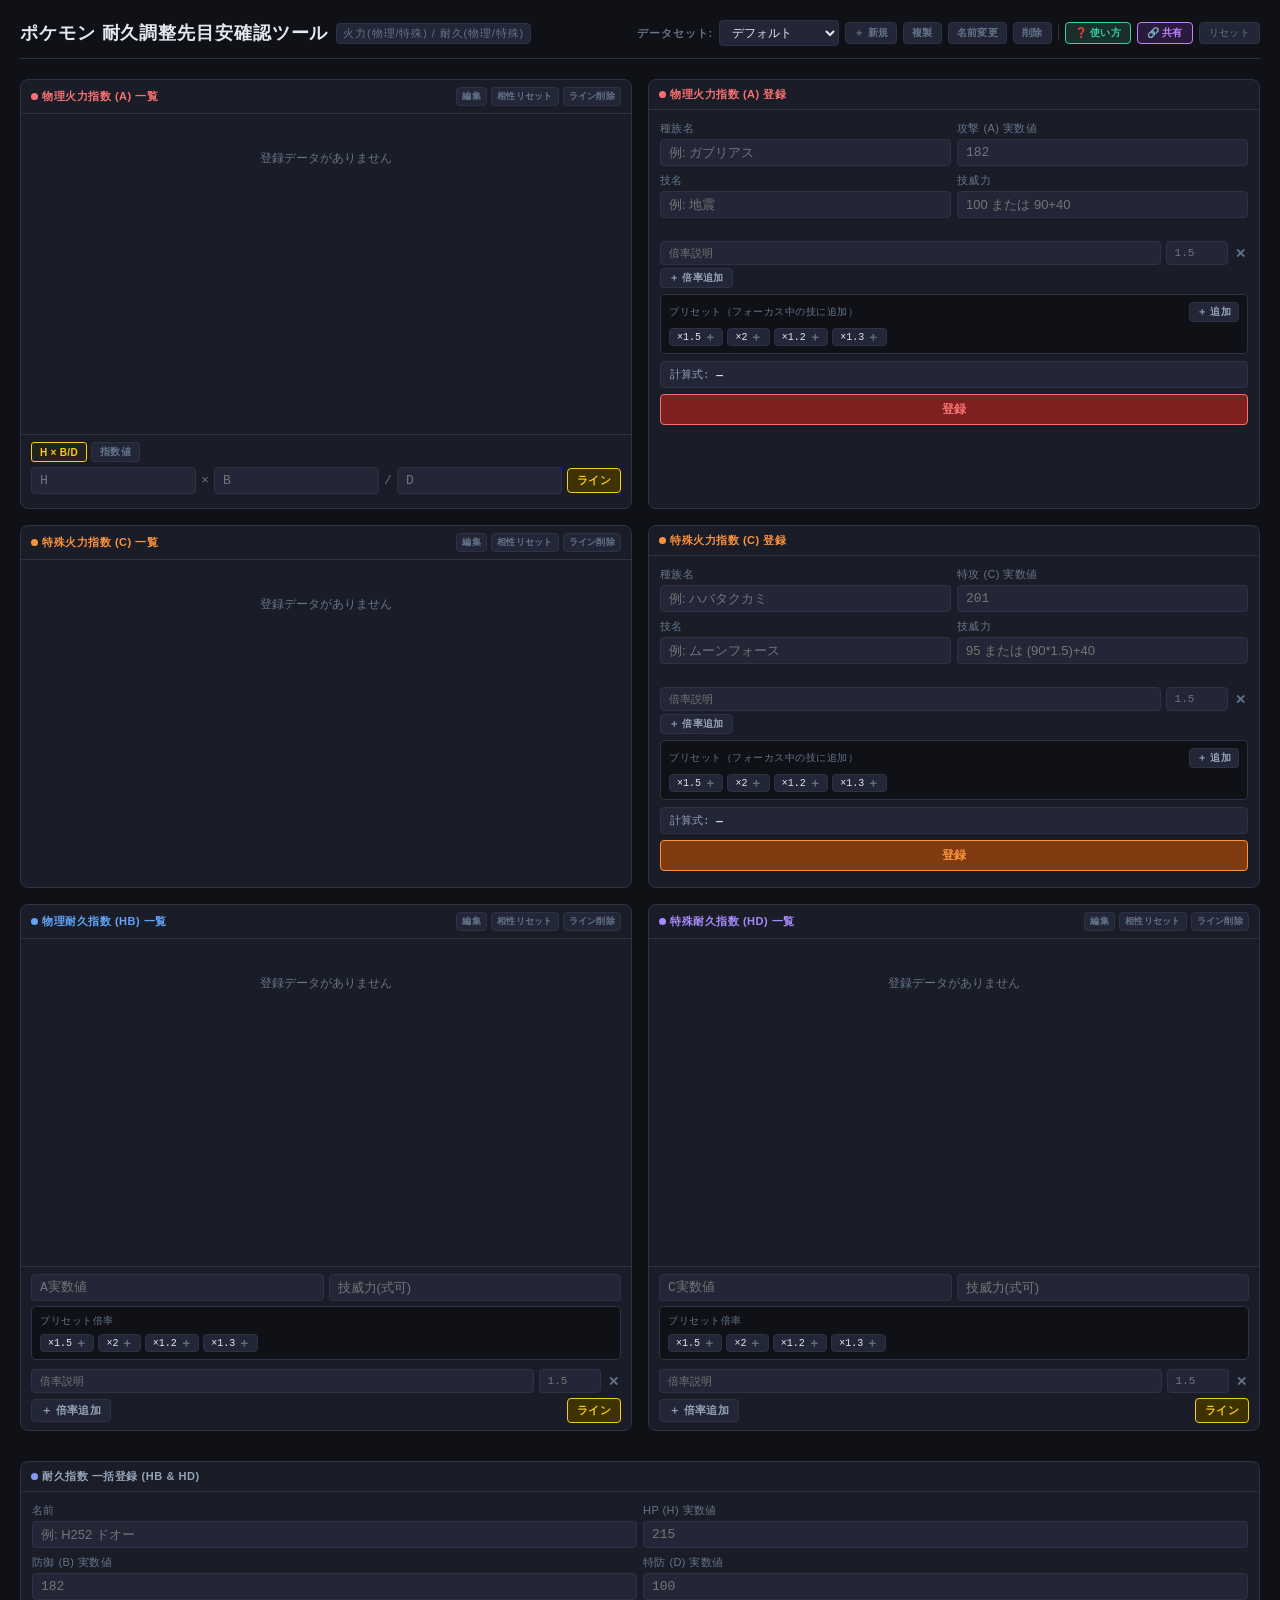
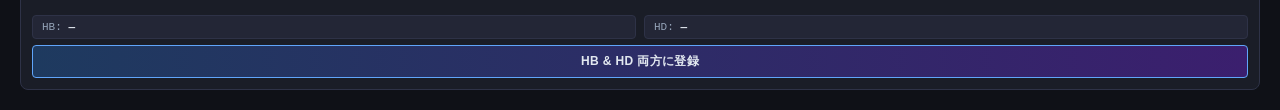
==== pokemon-index-tool.html @ c3e89c21 "pokeadj" ====
<!DOCTYPE html>
<html lang="ja">
<head>
<meta charset="UTF-8">
<meta name="viewport" content="width=device-width, initial-scale=1.0">
<title>ポケモン 耐久調整先目安確認ツール</title>
<style>
  :root {
    --bg: #0f1117;
    --surface: #1a1d27;
    --surface2: #232636;
    --border: #2e3247;
    --accent-atkA: #f87171;   /* 物理火力 */
    --accent-atkC: #fb923c;   /* 特殊火力 */
    --accent-defB: #60a5fa;   /* 物理耐久 */
    --accent-defD: #a78bfa;   /* 特殊耐久 */
    --dim-atkA: #7f2020;
    --dim-atkC: #7f3a10;
    --dim-defB: #1e3a5f;
    --dim-defD: #3b1f6e;
    --text: #e2e8f0;
    --text-muted: #64748b;
    --text-dim: #94a3b8;
    --line-color: #facc15;
    --r: 8px;
    --mono: 'Courier New', monospace;
  }
  * { box-sizing: border-box; margin: 0; padding: 0; }
  body {
    background: var(--bg); color: var(--text);
    font-family: 'Segoe UI', sans-serif; font-size: 14px;
    min-height: 100vh; padding: 20px;
  }
  h1 {
    font-size: 18px; font-weight: 700; letter-spacing: .05em;
    margin-bottom: 20px; padding-bottom: 12px;
    border-bottom: 1px solid var(--border);
    display: flex; align-items: center; gap: 8px;
  }
  h1 .tag {
    font-size: 11px; background: var(--surface2);
    border: 1px solid var(--border); border-radius: 4px;
    padding: 2px 6px; color: var(--text-muted); font-weight: 400;
  }

  /* 2×2グリッド */
  .grid {
    display: grid;
    grid-template-columns: 1fr 1fr;
    grid-template-rows: auto auto;
    gap: 16px;
    align-items: start;
  }
  /* 火力4パネルをフラットな2列グリッドで均等配置 */
  .grid-atk {
    display: grid;
    grid-template-columns: 1fr 1fr;
    grid-template-rows: auto auto;
    gap: 16px;
    /* 各行の高さを左右で揃えるためalign-items: stretchを使用 */
    align-items: stretch;
  }
  .cell { display: contents; }

  /* panel */
  .panel { background: var(--surface); border: 1px solid var(--border); border-radius: var(--r); overflow: hidden; }
  .panel-header {
    display: flex; align-items: center; gap: 4px;
    padding: 7px 10px; border-bottom: 1px solid var(--border);
    font-size: 11px; font-weight: 700; letter-spacing: .05em; text-transform: uppercase;
    flex-shrink: 0;
  }
  .panel-header-title { flex: 1; }
  .panel-header.atkA { color: var(--accent-atkA); }
  .panel-header.atkC { color: var(--accent-atkC); }
  .panel-header.defB { color: var(--accent-defB); }
  .panel-header.defD { color: var(--accent-defD); }
  .dot { width: 7px; height: 7px; border-radius: 50%; flex-shrink: 0; }
  .dot.atkA { background: var(--accent-atkA); }
  .dot.atkC { background: var(--accent-atkC); }
  .dot.defB { background: var(--accent-defB); }
  .dot.defD { background: var(--accent-defD); }


  /* 火力一覧パネル高さ統一 */
  .list-panel-atk {
    display: flex; flex-direction: column;
  }
  .list-panel-atk .list-area { flex: 0 0 320px; }
  .list-panel-atk .line-ctrl { flex-shrink: 0; }
  .list-panel-atk .ll-wrap   { flex-shrink: 0; }
  /* list area */
  .list-area { padding: 8px; height: 320px; overflow-y: auto; }
  .empty-hint { color: var(--text-muted); font-size: 12px; text-align: center; padding: 28px 0; }

  .bar-row { display: flex; align-items: center; gap: 5px; padding: 3px 0; position: relative; border-radius: 3px; }
  .bar-row:has(.affinity-btn:hover) { background: #2a2f45; outline: 1px solid #4e5a7a; }
  .bar-name {
    font-size: 11px; color: var(--text-dim);
    flex: 1; min-width: 0;
    white-space: nowrap; overflow: hidden; text-overflow: clip;
  }
  .bar-stats { display: none; }
  .bar-index {
    font-family: var(--mono); font-size: 11px; color: var(--text);
    width: 56px; flex-shrink: 0; text-align: right;
  }


  /* line */
  .line-row { position: relative; height: 18px; margin: 1px 0; display: flex; align-items: center; gap: 6px; }
  .lm-label {
    font-family: var(--mono); font-size: 10px; color: var(--line-color);
    white-space: nowrap; flex-shrink: 0;
  }
  .lm-line { flex: 1; height: 1px; background: var(--line-color); opacity: 0.6; }
  /* ラインカラーはlineColorで直接指定 */


  /* ラインCtrl タブ */
  .line-ctrl { padding: 7px 10px; border-top: 1px solid var(--border); display: flex; flex-direction: column; gap: 5px; }
  .line-tabs { display: flex; gap: 4px; }
  .line-tab {
    font-size: 10px; padding: 2px 8px; border-radius: 3px; cursor: pointer;
    background: var(--surface2); color: var(--text-muted); border: 1px solid var(--border);
    font-weight: 600; transition: color .15s, border-color .15s;
  }
  .line-tab.active { color: var(--line-color); border-color: var(--line-color); background: #3d320044; }
  .line-tab:hover { opacity: .85; transform: none; }
  .line-inputs { display: flex; gap: 5px; align-items: center; }
  .line-inputs input[type="number"] { flex: 1; }
  .line-sep { color: var(--text-muted); font-size: 13px; flex-shrink: 0; font-family: var(--mono); }
  .ll-wrap { padding: 0 10px 7px; display: flex; flex-direction: column; gap: 3px; max-height: 66px; overflow-y: auto; }
  .line-item {
    display: flex; align-items: center; gap: 6px;
    font-size: 11px; padding: 3px 6px;
    background: var(--surface2); border-radius: 3px;
  }
  .li-bar  { width: 10px; height: 2px; background: var(--line-color); flex-shrink: 0; }
  .li-name { flex: 1; color: var(--text-dim); overflow: hidden; text-overflow: ellipsis; white-space: nowrap; }
  .li-val  { font-family: var(--mono); color: var(--line-color); flex-shrink: 0; }

  /* form */
  .reg-form { padding: 11px; }
  .fl { display: block; font-size: 11px; color: var(--text-muted); margin: 8px 0 3px; letter-spacing: .04em; }
  .fl:first-child { margin-top: 0; }
  .row2 { display: grid; grid-template-columns: 1fr 1fr; gap: 6px; }
  .g { display: flex; flex-direction: column; gap: 3px; }
  .g .fl { margin: 0; }

  .stat-pair { display: flex; align-items: center; gap: 5px; }
  .stat-pair input { flex: 1; }
  .stat-pair .sep { color: var(--text-muted); font-size: 15px; flex-shrink: 0; font-family: var(--mono); }

  .preview-box {
    background: var(--surface2); border: 1px solid var(--border);
    border-radius: 4px; padding: 5px 9px;
    font-family: var(--mono); font-size: 11px; color: var(--text-dim);
    margin-top: 7px;
  }
  .preview-box .v { color: var(--text); font-weight: bold; }
  .r { font-size: 14px; font-weight: bold; }
  .r.atkA { color: var(--accent-atkA); }
  .r.atkC { color: var(--accent-atkC); }
  .r.defB { color: var(--accent-defB); }
  .r.defD { color: var(--accent-defD); }

  /* プリセット倍率エリア */
  .preset-area {
    background: var(--bg); border: 1px solid var(--border);
    border-radius: 5px; padding: 7px 8px; margin-top: 6px;
  }
  .preset-header {
    display: flex; align-items: center; justify-content: space-between;
    margin-bottom: 6px;
  }
  .preset-header-label { font-size: 10px; color: var(--text-muted); letter-spacing: .05em; }
  .preset-add-row { display: flex; gap: 5px; margin-top: 5px; }
  .preset-add-row input[type="number"] { width: 80px; font-size: 11px; padding: 3px 6px; }

  .preset-chips { display: flex; flex-wrap: wrap; gap: 4px; }
  .preset-chip {
    display: inline-flex; align-items: center; gap: 3px;
    background: var(--surface2); border: 1px solid var(--border);
    border-radius: 4px; padding: 2px 6px 2px 7px;
    font-size: 11px; cursor: default;
  }
  .preset-chip-label { color: var(--text-dim); }
  .preset-chip-val   { font-family: var(--mono); color: var(--text); font-size: 10px; }
  .preset-chip-add {
    background: none; border: none; cursor: pointer;
    font-size: 12px; color: var(--text-muted); padding: 0; line-height: 1;
    transition: color .1s;
  }
  .preset-chip-add:hover { color: var(--text); opacity: 1; transform: none; }
  .preset-chip-del {
    background: none; border: none; cursor: pointer;
    font-size: 11px; color: var(--text-muted); padding: 0 0 0 2px; line-height: 1;
    transition: color .1s;
  }
  .preset-chip-del:hover { color: #f87171; opacity: 1; transform: none; }

  /* mult rows */
  .mult-list { display: flex; flex-direction: column; gap: 3px; margin-top: 4px; }
  .mult-row  { display: flex; gap: 5px; align-items: center; }
  .mult-row input[type="text"]   { flex: 1; font-size: 11px; }
  .mult-row input[type="number"] { width: 62px; font-size: 11px; }

  /* inputs */
  input {
    background: var(--surface2); border: 1px solid var(--border);
    border-radius: 4px; color: var(--text); font-size: 13px;
    padding: 5px 8px; width: 100%; outline: none; font-family: inherit;
    transition: border-color .15s;
  }
  input:focus { border-color: #4e5a7a; }
  input[type="number"] { font-family: var(--mono); }

  /* buttons */
  button {
    border: none; border-radius: 4px; cursor: pointer;
    font-size: 12px; font-family: inherit; font-weight: 600;
    padding: 6px 12px; letter-spacing: .03em;
    transition: opacity .15s, transform .1s;
  }
  button:hover  { opacity: .85; }
  button:active { transform: scale(.97); }
  .btn-atkA  { background: var(--dim-atkA); color: var(--accent-atkA); border: 1px solid var(--accent-atkA); }
  .btn-atkC  { background: var(--dim-atkC); color: var(--accent-atkC); border: 1px solid var(--accent-atkC); }
  .btn-defB  { background: var(--dim-defB); color: var(--accent-defB); border: 1px solid var(--accent-defB); }
  .btn-defD  { background: var(--dim-defD); color: var(--accent-defD); border: 1px solid var(--accent-defD); }
  .btn-neutral { background: var(--surface2); color: var(--text-dim); border: 1px solid var(--border); }
  .btn-yellow  { background: #3d3200; color: var(--line-color); border: 1px solid var(--line-color); font-size: 11px; padding: 4px 9px; }
  .btn-sm  { font-size: 11px; padding: 3px 9px; }
  .btn-xs  { font-size: 10px; padding: 2px 7px; }
  .del-btn { background: none; border: none; color: var(--text-muted); cursor: pointer; font-size: 13px; padding: 0 2px; line-height: 1; }
  .del-btn:hover { color: #f87171; opacity: 1; transform: none; }

  /* 編集モード */
  .btn-edit-mode {
    font-size: 9px; padding: 2px 5px;
    background: var(--surface2); color: var(--text-muted);
    border: 1px solid var(--border); border-radius: 4px; cursor: pointer;
    white-space: nowrap; flex-shrink: 0;
  }
  .btn-edit-mode:hover { color: var(--text); border-color: #4e5a7a; opacity: 1; transform: none; }
  .btn-edit-mode.active { color: #f87171; border-color: #f87171; background: #7f202033; }

  .entry-del-btn {
    display: none; flex-shrink: 0;
    background: none; border: none; color: #f87171;
    cursor: pointer; font-size: 12px; padding: 0 2px; line-height: 1;
  }
  .edit-mode .entry-del-btn { display: block; }
  .entry-del-btn:hover { opacity: .7 !important; transform: none; }

  /* 名前インライン編集 */
  .bar-name-input {
    display: none; flex: 1; min-width: 0;
    font-size: 11px; padding: 1px 4px;
    background: var(--bg); border: 1px solid #4e5a7a;
    border-radius: 3px; color: var(--text); font-family: inherit;
  }
  .edit-mode .bar-name       { display: none; }
  .edit-mode .bar-name-input { display: block; }



  /* 実効値バッジ（火力指数の×0.44表示）*/
  .bar-effective {
    font-family: var(--mono); font-size: 10px;
    color: #facc15; background: #3d320055;
    border: 1px solid #facc1566;
    border-radius: 3px; padding: 0px 4px;
    width: 56px; flex-shrink: 0; text-align: right;
    white-space: nowrap;
  }
  /* 倍率ポップアップ */
  .bar-index-btn {
    font-family: var(--mono); font-size: 11px; color: var(--text);
    width: 56px; flex-shrink: 0; text-align: right;
    background: none; border: none; cursor: pointer;
    padding: 0; line-height: 1;
    position: relative;
  }
  .bar-index-btn:hover { color: var(--line-color); opacity: 1; transform: none; }
  .mult-popup {
    position: absolute; right: 0; top: calc(100% + 4px);
    background: var(--surface); border: 1px solid var(--border);
    border-radius: 6px; padding: 8px 10px; z-index: 100;
    min-width: 160px; box-shadow: 0 4px 16px #0006;
    display: flex; flex-direction: column; gap: 4px;
    white-space: nowrap;
  }
  .mult-popup-title {
    font-size: 10px; color: var(--text-muted); letter-spacing: .05em;
    border-bottom: 1px solid var(--border); padding-bottom: 4px; margin-bottom: 2px;
  }
  .mult-popup-row { display: flex; justify-content: space-between; gap: 12px; font-size: 11px; }
  .mult-popup-label { color: var(--text-dim); }
  .mult-popup-val   { font-family: var(--mono); color: var(--text); }

  /* 相性変更 */
  .affinity-btn {
    font-size: 10px; padding: 1px 6px; flex-shrink: 0;
    background: var(--surface2); color: var(--text-muted);
    border: 1px solid var(--border); border-radius: 3px; cursor: pointer;
    white-space: nowrap;
  }
  .affinity-btn:hover { color: var(--text); border-color: #4e5a7a; opacity: 1; transform: none; }
  .affinity-btn.active { color: #fb923c; border-color: #fb923c; background: #7f3a1022; }
  .affinity-panel {
    display: flex; gap: 4px; flex-wrap: wrap;
    background: var(--surface2); border: 1px solid var(--border);
    border-radius: 4px; padding: 4px 6px; margin-top: 2px;
  }
  .affinity-mult-btn {
    font-size: 11px; padding: 2px 8px;
    background: var(--bg); color: var(--text-dim);
    border: 1px solid var(--border); border-radius: 3px; cursor: pointer;
    font-family: var(--mono);
  }
  .affinity-mult-btn:hover { color: #fb923c; border-color: #fb923c; opacity: 1; transform: none; }
  .affinity-reset-btn {
    font-size: 10px; padding: 2px 8px; margin-left: auto;
    background: #3d320022; color: var(--line-color);
    border: 1px solid var(--line-color); border-radius: 3px; cursor: pointer;
  }
  .affinity-reset-btn:hover { opacity: .8; transform: none; }
  /* データセット管理 */
  .dataset-bar {
    display: flex; align-items: center; gap: 6px;
    padding: 8px 0 14px; flex-wrap: wrap;
  }
  .dataset-label { font-size: 11px; color: var(--text-muted); white-space: nowrap; }
  .dataset-select {
    background: var(--surface2); border: 1px solid var(--border);
    color: var(--text); font-size: 12px; font-family: inherit;
    padding: 4px 8px; border-radius: 4px; cursor: pointer;
    outline: none; flex: 1; min-width: 120px; max-width: 260px;
  }
  .dataset-select:focus { border-color: #4e5a7a; }
  .dataset-btn {
    font-size: 10px; padding: 3px 8px; white-space: nowrap;
    background: var(--surface2); color: var(--text-muted);
    border: 1px solid var(--border); border-radius: 4px; cursor: pointer;
  }
  .dataset-btn:hover { color: var(--text); border-color: #4e5a7a; opacity: 1; }
  .dataset-btn.danger:hover { color: #f87171; border-color: #f87171; opacity: 1; }

  /* データセット入力モーダル */
  .ds-modal-overlay {
    display: none; position: fixed; inset: 0;
    background: #000a; z-index: 2000;
    align-items: center; justify-content: center;
  }
  .ds-modal-overlay.open { display: flex; }
  .ds-modal-box {
    background: #1a1d27; border: 1px solid #2e3247;
    border-radius: 10px; padding: 20px;
    width: min(360px, 90vw); display: flex; flex-direction: column; gap: 12px;
  }
  .ds-modal-title { font-size: 14px; font-weight: 700; color: #e2e8f0; }
  .ds-modal-input {
    background: #232636; border: 1px solid #2e3247; border-radius: 4px;
    color: #e2e8f0; font-size: 13px; padding: 7px 10px; width: 100%; outline: none;
    font-family: inherit;
  }
  .ds-modal-input:focus { border-color: #4e5a7a; }
  .ds-modal-btns { display: flex; gap: 8px; justify-content: flex-end; }

  .share-modal-overlay {
    display: none;
    position: fixed; inset: 0;
    background: #000a; z-index: 1000;
    align-items: center; justify-content: center;
  }
  .share-modal-overlay.open { display: flex; }
  ::-webkit-scrollbar { width: 4px; }
  ::-webkit-scrollbar-thumb { background: var(--border); border-radius: 2px; }
</style>
</head>
<body>

<h1>ポケモン 耐久調整先目安確認ツール <span class="tag">火力(物理/特殊) / 耐久(物理/特殊)</span>
  <div style="margin-left:auto;display:flex;gap:6px;align-items:center;flex-wrap:wrap;">
    <span class="dataset-label">データセット:</span>
    <select id="dataset-select" class="dataset-select" onchange="switchDataset(this.value)"></select>
    <button class="dataset-btn" onclick="newDataset()">＋ 新規</button>
    <button class="dataset-btn" onclick="duplicateDataset()">複製</button>
    <button class="dataset-btn" onclick="renameDataset()">名前変更</button>
    <button class="dataset-btn danger" onclick="deleteDataset()">削除</button>
    <span style="width:1px;height:16px;background:var(--border);flex-shrink:0;"></span>
    <button onclick="openHelpModal()" style="font-size:10px;padding:3px 9px;background:#1a2e2e;color:#34d399;border:1px solid #34d399;border-radius:4px;cursor:pointer;font-weight:600;">❓ 使い方</button>
    <button onclick="openShareModal()" style="font-size:10px;padding:3px 9px;background:#2a1a3e;color:#c084fc;border:1px solid #c084fc;border-radius:4px;cursor:pointer;font-weight:600;">🔗 共有</button>
    <button onclick="resetAll()" style="font-size:10px;padding:3px 9px;background:var(--surface2);color:var(--text-muted);border:1px solid var(--border);border-radius:4px;cursor:pointer;font-weight:400;" onmouseover="this.style.color='#f87171';this.style.borderColor='#f87171'" onmouseout="this.style.color='var(--text-muted)';this.style.borderColor='var(--border)'">リセット</button>
  </div>
</h1>

<!-- ===== データセット入力モーダル ===== -->
<div id="ds-modal" class="ds-modal-overlay">
  <div class="ds-modal-box">
    <div class="ds-modal-title" id="ds-modal-title">データセット名</div>
    <input type="text" id="ds-modal-input" class="ds-modal-input" placeholder="例: レギュレーションG"
      onkeydown="if(event.key==='Enter'){event.preventDefault();dsModalOk();}else if(event.key==='Escape'){dsModalCancel();}">
    <div class="ds-modal-btns">
      <button onclick="dsModalCancel()" style="font-size:12px;padding:5px 14px;background:var(--surface2);color:var(--text-muted);border:1px solid var(--border);border-radius:4px;cursor:pointer;">キャンセル</button>
      <button onclick="dsModalOk()" style="font-size:12px;padding:5px 14px;background:#1a2e1a;color:#4ade80;border:1px solid #4ade80;border-radius:4px;cursor:pointer;font-weight:600;">OK</button>
    </div>
  </div>
</div>

<!-- ===== 使い方モーダル ===== -->
<div id="help-modal" class="share-modal-overlay">
  <div style="background:#1a1d27;border:1px solid #2e3247;border-radius:10px;padding:20px;width:min(660px,94vw);max-height:90vh;display:flex;flex-direction:column;gap:12px;overflow-y:auto;">
    <div style="display:flex;align-items:center;justify-content:space-between;flex-shrink:0;">
      <span style="font-weight:700;font-size:15px;color:#e2e8f0;">❓ ツールの使い方</span>
      <button onclick="closeHelpModal()" style="background:none;border:none;color:#64748b;font-size:18px;cursor:pointer;line-height:1;">✕</button>
    </div>
    <div style="font-size:12px;color:#94a3b8;line-height:1.8;display:flex;flex-direction:column;gap:10px;">

      <p style="color:#e2e8f0;">このツールは、ポケモンの耐久調整先目安確認のためのデータ管理ツールです。</p>

      <div style="background:#0f1117;border:1px solid #2e3247;border-radius:6px;padding:12px;display:flex;flex-direction:column;gap:6px;">
        <span style="color:#facc15;font-weight:700;font-size:13px;">指数の定義</span>
        <div>
          <span style="color:#f87171;font-weight:600;">火力指数</span><br>
          技威力 × 攻撃(特攻)実数値 × 各種倍率の積<br>
          さらに、ダメージ計算式に基づく補正係数 <span style="color:#facc15;">×0.44</span> を乗じた値（実効値）も併記されます。<br>
          この「<span style="color:#facc15;">実効値（ツール上では黄色い表示）</span>」を「耐久指数」と直接比較することで、「耐えられるかどうか」の目安になります。
        </div>
        <div style="margin-top:4px;">
          <span style="color:#60a5fa;font-weight:600;">耐久指数</span><br>
          HP実数値 × 防御(特防)実数値
        </div>
      </div>

      <div style="background:#0f1117;border:1px solid #2e3247;border-radius:6px;padding:12px;">
        <p>例えば「メガスターミー」の調整先を考えたい場合、ライン欄にH/B/Dの数値を入力して「ライン」ボタンを押すことで、どの技までであれば耐えられそうか目安がわかります。</p>
        <p style="margin-top:6px;">画像の場合、無振りの耐久指数とHぶっぱの値を「ライン」機能で登録しました。無振りでも意地スカーフガブの逆鱗で倒されることはないが、メガマンダの捨て身を耐えたければ調整できそうということがわかります。</p>
        <img src="[data-uri]" style="width:100%;border-radius:6px;margin-top:8px;border:1px solid #2e3247;">
        <p style="margin-top:8px;color:#64748b;font-size:11px;">※ 実際の詳細な調整までは対応していないので通常のダメージ計算と併用してください。</p>
      </div>

      <div style="background:#0f1117;border:1px solid #2e3247;border-radius:6px;padding:12px;">
        <p>ミミッキュのじゃれ影耐え等、複数技には対応していませんが、画像のように技威力欄を式で入力すると解まで表示してくれるので、工夫すれば実質似たようなことができます。（画像はスターミー想定です。）</p>
        <img src="[data-uri]" style="width:100%;border-radius:6px;margin-top:8px;border:1px solid #2e3247;">
      </div>

      <div style="background:#0f1117;border:1px solid #2e3247;border-radius:6px;padding:12px;display:flex;flex-direction:column;gap:6px;">
        <p>調整先の指数は自由に新しく登録できます。環境によってどの程度保持されるのかの仕様が作成者もわかりません。</p>
        <p>登録したあとは、右上の「<span style="color:#c084fc;">🔗 共有</span>」機能でデータの出力・入力が可能です。</p>
        <p>ポケモンや技のタイプと威力等のデータベースは実装できていません。「種族名」「技名」欄はあくまでデータの名前に使用されるだけです。タイプ相性や威力の入力は利用者側での設定が必要です。</p>
      </div>

    </div>
  </div>
</div>

<!-- ===== 共有モーダル ===== -->
<div id="share-modal" class="share-modal-overlay">
  <div style="background:#1a1d27;border:1px solid #2e3247;border-radius:10px;padding:20px;width:min(520px,92vw);display:flex;flex-direction:column;gap:12px;">
    <div style="display:flex;align-items:center;justify-content:space-between;">
      <span style="font-weight:700;font-size:14px;color:#e2e8f0;">🔗 データ共有</span>
      <button onclick="closeShareModal()" style="background:none;border:none;color:#64748b;font-size:18px;cursor:pointer;line-height:1;">✕</button>
    </div>

    <!-- エクスポート側 -->
    <div style="background:#0f1117;border:1px solid #2e3247;border-radius:6px;padding:12px;display:flex;flex-direction:column;gap:8px;">
      <span style="font-size:11px;color:#94a3b8;letter-spacing:.05em;">📤 このデバイスのデータをコピー</span>
      <textarea id="share-export-text" readonly rows="4"
        style="background:#232636;border:1px solid #2e3247;border-radius:4px;color:#e2e8f0;font-size:10px;padding:6px;resize:none;font-family:monospace;width:100%;outline:none;"></textarea>
      <button onclick="copyShareText()" id="copy-btn"
        style="font-size:11px;padding:5px 12px;background:#2a1a3e;color:#c084fc;border:1px solid #c084fc;border-radius:4px;cursor:pointer;font-weight:600;align-self:flex-start;">
        クリップボードにコピー
      </button>
    </div>

    <!-- インポート側 -->
    <div style="background:#0f1117;border:1px solid #2e3247;border-radius:6px;padding:12px;display:flex;flex-direction:column;gap:8px;">
      <span style="font-size:11px;color:#94a3b8;letter-spacing:.05em;">📥 他のデバイスのデータを貼り付けて読込</span>
      <textarea id="share-import-text" rows="4" placeholder="ここに貼り付け..."
        style="background:#232636;border:1px solid #2e3247;border-radius:4px;color:#e2e8f0;font-size:10px;padding:6px;resize:none;font-family:monospace;width:100%;outline:none;"></textarea>
      <button onclick="pasteImport()"
        style="font-size:11px;padding:5px 12px;background:#1a2e1a;color:#4ade80;border:1px solid #4ade80;border-radius:4px;cursor:pointer;font-weight:600;align-self:flex-start;">
        このデータを読み込む
      </button>
    </div>
  </div>
</div>

<div class="grid-atk">

  <!-- ===== 物理火力 ===== -->
  <div class="cell">
    <div class="panel list-panel-atk">
      <div class="panel-header atkA">
        <span class="dot atkA"></span><span class="panel-header-title">物理火力指数 (A) 一覧</span>
        <button class="btn-edit-mode" id="atkA-edit-btn" onclick="toggleEdit('atkA')">編集</button>
        <button class="btn-edit-mode" onclick="resetAllAffinity('atkA')" style="margin-left:0;" title="全相性をリセット">相性リセット</button>
        <button class="btn-edit-mode" onclick="clearAllLines('atkA')" style="margin-left:0;" title="ライン全削除">ライン削除</button>
      </div>
      <div class="list-area" id="atkA-list"><div class="empty-hint">登録データがありません</div></div>
      <div class="line-ctrl">
        <div class="line-tabs">
          <button class="line-tab active" id="atk-tab-hb"  onclick="switchAtkLineTab('hb')">H × B/D</button>
          <button class="line-tab"        id="atk-tab-idx" onclick="switchAtkLineTab('idx')">指数値</button>
        </div>
        <div class="line-inputs" id="atk-inputs-hb">
          <input type="number" id="atk-line-H" placeholder="H" min="1" style="flex:1"
            onkeydown="if(event.key==='Enter'){event.preventDefault();document.getElementById('atk-line-B').focus();}">
          <span class="line-sep">×</span>
          <input type="number" id="atk-line-B" placeholder="B" min="1" style="flex:1"
            onkeydown="if(event.key==='Enter'){event.preventDefault();document.getElementById('atk-line-D').focus();}">
          <span class="line-sep">/</span>
          <input type="number" id="atk-line-D" placeholder="D" min="1" style="flex:1"
            onkeydown="if(event.key==='Enter'){event.preventDefault();addLineAtkUnified();}">
          <button class="btn-yellow" onclick="addLineAtkUnified()">ライン</button>
        </div>
        <div class="line-inputs" id="atk-inputs-idx" style="display:none">
          <input type="number" id="atkA-lv" placeholder="物理指数値" min="0" style="flex:1">
          <input type="number" id="atkC-lv" placeholder="特殊指数値" min="0" style="flex:1">
          <button class="btn-yellow" onclick="addLineAtkIdx()">ライン</button>
        </div>
      </div>
      <div class="ll-wrap" id="atkA-ll"></div>
    </div>
    <div class="panel">
      <div class="panel-header atkA"><span class="dot atkA"></span>物理火力指数 (A) 登録</div>
      <div class="reg-form">
        <div class="row2">
          <div class="g">
            <span class="fl">種族名</span>
            <input type="text" id="atkA-species" placeholder="例: ガブリアス"
              onkeydown="if(event.key==='Enter'){event.preventDefault();document.getElementById('atkA-stat').focus();}">
          </div>
          <div class="g">
            <span class="fl">攻撃 (A) 実数値</span>
            <input type="number" id="atkA-stat" placeholder="182" min="1" oninput="prvAtk('A')"
              onkeydown="if(event.key==='Enter'){event.preventDefault();document.getElementById('atkA-move1').focus();}">
          </div>
        </div>
        <!-- 技1（常時表示）-->
        <div class="row2" style="margin-top:7px">
          <div class="g">
            <span class="fl">技名</span>
            <input type="text" id="atkA-move1" placeholder="例: 地震"
              onkeydown="if(event.key==='Enter'){event.preventDefault();document.getElementById('atkA-pow1').focus();}">
          </div>
          <div class="g">
            <span class="fl">技威力</span>
            <input type="text" id="atkA-pow1" placeholder="100 または 90+40" oninput="prvPow('A');prvAtk('A')"
              onkeydown="if(event.key==='Enter'){event.preventDefault();focusFirstMultA(0,'A');}">
            <div id="atkA-pow1-prv" style="font-size:10px;color:var(--text-muted);font-family:var(--mono);min-height:14px;margin-top:2px;"></div>
          </div>
        </div>
        <div class="mult-list" id="atkA-mults1" style="margin-top:4px;">
          <div class="mult-row">
            <input type="text" placeholder="倍率説明" style="font-size:11px;">
            <input type="number" placeholder="1.5" step="0.01" min="0.01" style="font-size:11px;" oninput="prvAtk('A')"
              onkeydown="if(event.key==='Enter'){event.preventDefault();regAtk('A');}">
            <button class="del-btn" onclick="this.parentElement.remove();prvAtk('A')">✕</button>
          </div>
        </div>
        <button class="btn-neutral" style="font-size:10px;padding:2px 8px;margin-top:3px;" onclick="addMultToFixed('A',1)">＋ 倍率追加</button>
        <div style="margin-top:6px">
          <div class="preset-area">
            <div class="preset-header">
              <span class="preset-header-label">プリセット（フォーカス中の技に追加）</span>
              <button class="btn-neutral btn-xs" onclick="togglePresetAdd('A')">＋ 追加</button>
            </div>
            <div class="preset-chips" id="preset-chips-A"></div>
            <div class="preset-add-row" id="preset-add-row-A" style="display:none">
              <input type="number" id="preset-add-val-A" placeholder="例: 1.5" step="0.01" min="0.01"
                onkeydown="if(event.key==='Enter'){event.preventDefault();addPreset('A');}">
              <button class="btn-neutral btn-xs" onclick="addPreset('A')">追加</button>
            </div>
          </div>
        </div>
        <div class="preview-box" id="atkA-prv">計算式: <span class="v">—</span></div>
        <button class="btn-atkA" style="width:100%;margin-top:6px" onclick="regAtk('A')">登録</button>
      </div>
    </div>
  </div>

  <!-- ===== 特殊火力 ===== -->
  <div class="cell">
    <div class="panel list-panel-atk">
      <div class="panel-header atkC">
        <span class="dot atkC"></span><span class="panel-header-title">特殊火力指数 (C) 一覧</span>
        <button class="btn-edit-mode" id="atkC-edit-btn" onclick="toggleEdit('atkC')">編集</button>
        <button class="btn-edit-mode" onclick="resetAllAffinity('atkC')" style="margin-left:0;" title="全相性をリセット">相性リセット</button>
        <button class="btn-edit-mode" onclick="clearAllLines('atkC')" style="margin-left:0;" title="ライン全削除">ライン削除</button>
      </div>
      <div class="list-area" id="atkC-list"><div class="empty-hint">登録データがありません</div></div>
      <div class="ll-wrap" id="atkC-ll"></div>
    </div>
    <div class="panel">
      <div class="panel-header atkC"><span class="dot atkC"></span>特殊火力指数 (C) 登録</div>
      <div class="reg-form">
        <div class="row2">
          <div class="g">
            <span class="fl">種族名</span>
            <input type="text" id="atkC-species" placeholder="例: ハバタクカミ"
              onkeydown="if(event.key==='Enter'){event.preventDefault();document.getElementById('atkC-stat').focus();}">
          </div>
          <div class="g">
            <span class="fl">特攻 (C) 実数値</span>
            <input type="number" id="atkC-stat" placeholder="201" min="1" oninput="prvAtk('C')"
              onkeydown="if(event.key==='Enter'){event.preventDefault();document.getElementById('atkC-move1').focus();}">
          </div>
        </div>
        <!-- 技1（常時表示）-->
        <div class="row2" style="margin-top:7px">
          <div class="g">
            <span class="fl">技名</span>
            <input type="text" id="atkC-move1" placeholder="例: ムーンフォース"
              onkeydown="if(event.key==='Enter'){event.preventDefault();document.getElementById('atkC-pow1').focus();}">
          </div>
          <div class="g">
            <span class="fl">技威力</span>
            <input type="text" id="atkC-pow1" placeholder="95 または (90*1.5)+40" oninput="prvPow('C');prvAtk('C')"
              onkeydown="if(event.key==='Enter'){event.preventDefault();focusFirstMultA(0,'C');}">
            <div id="atkC-pow1-prv" style="font-size:10px;color:var(--text-muted);font-family:var(--mono);min-height:14px;margin-top:2px;"></div>
          </div>
        </div>
        <div class="mult-list" id="atkC-mults1" style="margin-top:4px;">
          <div class="mult-row">
            <input type="text" placeholder="倍率説明" style="font-size:11px;">
            <input type="number" placeholder="1.5" step="0.01" min="0.01" style="font-size:11px;" oninput="prvAtk('C')"
              onkeydown="if(event.key==='Enter'){event.preventDefault();regAtk('C');}">
            <button class="del-btn" onclick="this.parentElement.remove();prvAtk('C')">✕</button>
          </div>
        </div>
        <button class="btn-neutral" style="font-size:10px;padding:2px 8px;margin-top:3px;" onclick="addMultToFixed('C',1)">＋ 倍率追加</button>
        <div style="margin-top:6px">
          <div class="preset-area">
            <div class="preset-header">
              <span class="preset-header-label">プリセット（フォーカス中の技に追加）</span>
              <button class="btn-neutral btn-xs" onclick="togglePresetAdd('C')">＋ 追加</button>
            </div>
            <div class="preset-chips" id="preset-chips-C"></div>
            <div class="preset-add-row" id="preset-add-row-C" style="display:none">
              <input type="number" id="preset-add-val-C" placeholder="例: 1.5" step="0.01" min="0.01"
                onkeydown="if(event.key==='Enter'){event.preventDefault();addPreset('C');}">
              <button class="btn-neutral btn-xs" onclick="addPreset('C')">追加</button>
            </div>
          </div>
        </div>
        <div class="preview-box" id="atkC-prv">計算式: <span class="v">—</span></div>
        <button class="btn-atkC" style="width:100%;margin-top:6px" onclick="regAtk('C')">登録</button>
      </div>
    </div>
  </div>

</div><!-- /grid-atk -->

<div class="grid" style="margin-top:16px;">
  <!-- ===== 物理耐久 ===== -->
  <div class="panel">
    <div class="panel-header defB">
      <span class="dot defB"></span><span class="panel-header-title">物理耐久指数 (HB) 一覧</span>
      <button class="btn-edit-mode" id="defB-edit-btn" onclick="toggleEdit('defB')">編集</button>
      <button class="btn-edit-mode" onclick="resetAllAffinity('defB')" style="margin-left:0;" title="全相性をリセット">相性リセット</button>
      <button class="btn-edit-mode" onclick="clearAllLines('defB')" style="margin-left:0;" title="ライン全削除">ライン削除</button>
    </div>
    <div class="list-area" id="defB-list"><div class="empty-hint">登録データがありません</div></div>
    <div class="ll-wrap" id="defB-ll"></div>
    <!-- ライン入力（火力ライン計算） -->
    <div class="line-ctrl" style="border-top:1px solid var(--border);flex-direction:column;gap:5px;">
      <div class="line-inputs" style="gap:5px;">
        <input type="number" id="defB-line-stat" placeholder="A実数値" min="1" style="flex:1;"
          onkeydown="if(event.key==='Enter'){event.preventDefault();document.getElementById('defB-line-pow').focus();}">
        <input type="text"   id="defB-line-pow"  placeholder="技威力(式可)" style="flex:1;" oninput="prvDefLine('B')"
          onkeydown="if(event.key==='Enter'){event.preventDefault();focusFirstDefLineMult('B');}" >
      </div>
      <!-- プリセット -->
      <div class="preset-area" style="margin:0;">
        <div class="preset-header">
          <span class="preset-header-label">プリセット倍率</span>
        </div>
        <div class="preset-chips" id="defB-preset-chips"></div>
      </div>
      <!-- 倍率リスト -->
      <div class="mult-list" id="defB-line-mults">
        <div class="mult-row">
          <input type="text" placeholder="倍率説明" style="font-size:11px;">
          <input type="number" placeholder="1.5" step="0.01" min="0.01" style="font-size:11px;" oninput="prvDefLine('B')"
            onkeydown="if(event.key==='Enter'){event.preventDefault();addLineFromAtk('B');}" >
          <button class="del-btn" onclick="this.parentElement.remove();prvDefLine('B')">✕</button>
        </div>
      </div>
      <div style="display:flex;gap:5px;align-items:center;">
        <button class="btn-neutral btn-sm" onclick="addDefLineMult('B')">＋ 倍率追加</button>
        <div id="defB-line-prv" style="font-size:10px;color:var(--text-muted);font-family:var(--mono);flex:1;"></div>
        <button class="btn-yellow" onclick="addLineFromAtk('B')">ライン</button>
      </div>
    </div>
  </div>

  <!-- ===== 特殊耐久 ===== -->
  <div class="panel">
    <div class="panel-header defD">
      <span class="dot defD"></span><span class="panel-header-title">特殊耐久指数 (HD) 一覧</span>
      <button class="btn-edit-mode" id="defD-edit-btn" onclick="toggleEdit('defD')">編集</button>
      <button class="btn-edit-mode" onclick="resetAllAffinity('defD')" style="margin-left:0;" title="全相性をリセット">相性リセット</button>
      <button class="btn-edit-mode" onclick="clearAllLines('defD')" style="margin-left:0;" title="ライン全削除">ライン削除</button>
    </div>
    <div class="list-area" id="defD-list"><div class="empty-hint">登録データがありません</div></div>
    <div class="ll-wrap" id="defD-ll"></div>
    <!-- ライン入力（火力ライン計算） -->
    <div class="line-ctrl" style="border-top:1px solid var(--border);flex-direction:column;gap:5px;">
      <div class="line-inputs" style="gap:5px;">
        <input type="number" id="defD-line-stat" placeholder="C実数値" min="1" style="flex:1;"
          onkeydown="if(event.key==='Enter'){event.preventDefault();document.getElementById('defD-line-pow').focus();}">
        <input type="text"   id="defD-line-pow"  placeholder="技威力(式可)" style="flex:1;" oninput="prvDefLine('D')"
          onkeydown="if(event.key==='Enter'){event.preventDefault();focusFirstDefLineMult('D');}" >
      </div>
      <!-- プリセット -->
      <div class="preset-area" style="margin:0;">
        <div class="preset-header">
          <span class="preset-header-label">プリセット倍率</span>
        </div>
        <div class="preset-chips" id="defD-preset-chips"></div>
      </div>
      <!-- 倍率リスト -->
      <div class="mult-list" id="defD-line-mults">
        <div class="mult-row">
          <input type="text" placeholder="倍率説明" style="font-size:11px;">
          <input type="number" placeholder="1.5" step="0.01" min="0.01" style="font-size:11px;" oninput="prvDefLine('D')"
            onkeydown="if(event.key==='Enter'){event.preventDefault();addLineFromAtk('D');}" >
          <button class="del-btn" onclick="this.parentElement.remove();prvDefLine('D')">✕</button>
        </div>
      </div>
      <div style="display:flex;gap:5px;align-items:center;">
        <button class="btn-neutral btn-sm" onclick="addDefLineMult('D')">＋ 倍率追加</button>
        <div id="defD-line-prv" style="font-size:10px;color:var(--text-muted);font-family:var(--mono);flex:1;"></div>
        <button class="btn-yellow" onclick="addLineFromAtk('D')">ライン</button>
      </div>
    </div>
  </div>
</div>

<!-- ===== 耐久 統合登録フォーム ===== -->
<div style="margin-top:14px">
  <div class="panel">
    <div class="panel-header" style="color:var(--text-dim);">
      <span style="width:7px;height:7px;border-radius:50%;background:linear-gradient(135deg,var(--accent-defB),var(--accent-defD));flex-shrink:0;display:inline-block;"></span>
      耐久指数 一括登録 (HB &amp; HD)
    </div>
    <div class="reg-form">
      <div class="row2">
        <div class="g">
          <span class="fl">名前</span>
          <input type="text" id="def-name" placeholder="例: H252 ドオー"
            onkeydown="if(event.key==='Enter'){event.preventDefault();document.getElementById('def-H').focus();}">
        </div>
        <div class="g">
          <span class="fl">HP (H) 実数値</span>
          <input type="number" id="def-H" placeholder="215" min="1" oninput="prvDefUnified()"
            onkeydown="if(event.key==='Enter'){event.preventDefault();document.getElementById('def-B').focus();}">
        </div>
      </div>
      <div class="row2" style="margin-top:7px">
        <div class="g">
          <span class="fl">防御 (B) 実数値</span>
          <input type="number" id="def-B" placeholder="182" min="1" oninput="prvDefUnified()"
            onkeydown="if(event.key==='Enter'){event.preventDefault();document.getElementById('def-D').focus();}">
        </div>
        <div class="g">
          <span class="fl">特防 (D) 実数値</span>
          <input type="number" id="def-D" placeholder="100" min="1" oninput="prvDefUnified()"
            onkeydown="if(event.key==='Enter'){event.preventDefault();regDefUnified();}">
        </div>
      </div>
      <div style="display:grid;grid-template-columns:1fr 1fr;gap:8px;margin-top:8px">
        <div class="preview-box" id="def-prv-B">HB: <span class="v">—</span></div>
        <div class="preview-box" id="def-prv-D">HD: <span class="v">—</span></div>
      </div>
      <button style="width:100%;margin-top:6px;background:linear-gradient(90deg,var(--dim-defB),var(--dim-defD));color:var(--text);border:1px solid var(--accent-defB);border-radius:4px;padding:7px;font-size:12px;font-weight:700;cursor:pointer;font-family:inherit;" onclick="regDefUnified()">HB &amp; HD 両方に登録</button>
    </div>
  </div>
</div>

<script>
// ===== 数式評価 =====
function safeEval(expr) {
  if (!expr || expr.trim() === '') return 0;
  // 数字・演算子・括弧・小数点のみ許可
  const sanitized = expr.replace(/[^0-9+\-*/(). ]/g, '');
  try {
    const result = Function('"use strict"; return (' + sanitized + ')')();
    return isFinite(result) ? Math.round(result * 1000) / 1000 : 0;
  } catch(e) { return 0; }
}

function prvPow(t) {
  const raw = document.getElementById(`atk${t}-pow1`)?.value.trim() || '';
  const prv = document.getElementById(`atk${t}-pow1-prv`);
  if (!prv) return;
  // 純粋な数値のみなら非表示
  if (!raw || /^[0-9.]+$/.test(raw)) { prv.innerHTML = ''; return; }

  const result = safeEval(raw);
  if (!result) { prv.innerHTML = '<span style="color:#f87171">構文エラー</span>'; return; }

  // 途中式: カッコ内の各グループを個別に評価して "A+B+..." の形に展開
  // 表示用に * → × 変換
  const display = raw.replace(/\*/g, '×');

  // トップレベルの加算・減算で分割してそれぞれ評価
  // 例: (90*1.5)+(40*1.5*2) → ["(90*1.5)", "(40*1.5*2)"]
  const terms = splitTopLevel(raw);
  let midStr = '';
  if (terms.length > 1) {
    const termVals = terms.map(t => {
      const v = safeEval(t);
      return v % 1 === 0 ? v : Math.round(v * 100) / 100;
    });
    midStr = termVals.join('+') + ' = ';
  }

  const finalVal = result % 1 === 0 ? result : Math.round(result * 100) / 100;
  prv.innerHTML = `<span style="color:var(--text-muted)">${display}</span> = ${midStr}<span style="color:var(--text);font-weight:bold">${finalVal}</span>`;
}

// トップレベル（括弧の外）の + - で分割
function splitTopLevel(expr) {
  const terms = [];
  let depth = 0, cur = '', i = 0;
  while (i < expr.length) {
    const ch = expr[i];
    if (ch === '(') { depth++; cur += ch; }
    else if (ch === ')') { depth--; cur += ch; }
    else if ((ch === '+' || ch === '-') && depth === 0 && cur.trim()) {
      terms.push(cur.trim());
      cur = ch === '-' ? '-' : '';
    } else { cur += ch; }
    i++;
  }
  if (cur.trim()) terms.push(cur.trim());
  return terms.filter(Boolean);
}

// ===== ラインカラーパレット =====
const LINE_COLORS = [
  '#f87171', // 赤
  '#60a5fa', // 青
  '#fb923c', // オレンジ
  '#a78bfa', // 紫
  '#34d399', // 緑
  '#f472b6', // ピンク
  '#facc15', // 黄
  '#22d3ee', // シアン
];
function getLineColor(type, pairIdx) {
  // defBとdefDで同じpairIdxなら同じ色
  return LINE_COLORS[pairIdx % LINE_COLORS.length];
}

// ===== 状態 =====
const S = {
  atkA: { entries: [], lines: [], editMode: false },
  atkC: { entries: [], lines: [], editMode: false },
  defB: { entries: [], lines: [], editMode: false },
  defD: { entries: [], lines: [], editMode: false },
};

// 共有プリセット（物理・特殊で同じリストを使う）
let presets = [
  { label: '1.5', val: 1.5 },
  { label: '2',   val: 2.0 },
  { label: '1.2', val: 1.2 },
  { label: '1.3', val: 1.3 },
];

// ===== プリセット描画 =====
function renderPresets() {
  // 耐久ラインのプリセットチップ
  ['B','D'].forEach(t => {
    const el = document.getElementById(`def${t}-preset-chips`);
    if (!el) return;
    el.innerHTML = '';
    presets.forEach((p, i) => {
      const chip = document.createElement('div');
      chip.className = 'preset-chip';
      const valSpan = document.createElement('span');
      valSpan.className = 'preset-chip-val';
      valSpan.textContent = `×${p.label}`;
      chip.appendChild(valSpan);
      const addBtn = document.createElement('button');
      addBtn.className = 'preset-chip-add';
      addBtn.title = '倍率に追加';
      addBtn.textContent = '＋';
      addBtn.addEventListener('click', () => applyDefLinePreset(t, i));
      chip.appendChild(addBtn);
      el.appendChild(chip);
    });
  });
  ['A','C'].forEach(t => {
    const el = document.getElementById(`preset-chips-${t}`);
    el.innerHTML = '';
    presets.forEach((p, i) => {
      const chip = document.createElement('div');
      chip.className = 'preset-chip';
      const isDeletable = i >= 4;

      const valSpan = document.createElement('span');
      valSpan.className = 'preset-chip-val';
      valSpan.textContent = `×${p.label}`;
      chip.appendChild(valSpan);

      const addBtn = document.createElement('button');
      addBtn.className = 'preset-chip-add';
      addBtn.title = '倍率に追加';
      addBtn.textContent = '＋';
      addBtn.addEventListener('click', () => applyPreset(t, i));
      chip.appendChild(addBtn);

      if (isDeletable) {
        const delBtn = document.createElement('button');
        delBtn.className = 'preset-chip-del';
        delBtn.title = 'プリセット削除';
        delBtn.textContent = '✕';
        delBtn.addEventListener('click', () => deletePreset(i));
        chip.appendChild(delBtn);
      }

      el.appendChild(chip);
    });
  });
}

function togglePresetAdd(t) {
  const row = document.getElementById(`preset-add-row-${t}`);
  row.style.display = row.style.display === 'none' ? 'flex' : 'none';
}

function addPreset(t) {
  const val = parseFloat(document.getElementById(`preset-add-val-${t}`).value);
  if (isNaN(val) || val <= 0) { alert('倍率を入力してください'); return; }
  const label = String(val);
  presets.push({ label, val });
  // 大きい順にソート
  presets.sort((a, b) => b.val - a.val);
  document.getElementById(`preset-add-val-${t}`).value = '';
  document.getElementById(`preset-add-row-${t}`).style.display = 'none';
  renderPresets();
  saveAll();
}

function deletePreset(i) {
  presets.splice(i, 1);
  renderPresets();
  saveAll();
}

// ===== 技ブロック管理 =====
function makeMoveBlock(t) {
  const wrap = document.createElement('div');
  wrap.className = 'move-block';
  wrap.style.cssText = 'background:var(--bg);border:1px solid var(--border);border-radius:5px;padding:7px 8px;display:flex;flex-direction:column;gap:5px;';
  wrap.innerHTML = `
    <div style="display:flex;gap:5px;align-items:center;">
      <input type="text" placeholder="技名" style="flex:1;font-size:12px;" oninput="prvAtk('${t}')"
        onkeydown="if(event.key==='Enter'){event.preventDefault();this.closest('.move-block').querySelector('input[type=number]').focus();}">
      <input type="number" placeholder="威力" min="1" style="width:58px;font-size:12px;font-family:var(--mono);" oninput="prvAtk('${t}')"
        onkeydown="if(event.key==='Enter'){event.preventDefault();const ml=this.closest('.move-block').querySelector('.mult-list');const ni=ml.querySelector('input[type=number]');if(ni)ni.focus();}">
      <button class="del-btn" onclick="this.closest('.move-block').remove();prvAtk('${t}')">✕</button>
    </div>
    <div class="mult-list" style="gap:3px;">
      <div class="mult-row">
        <input type="text" placeholder="倍率説明" style="font-size:11px;">
        <input type="number" placeholder="1.5" step="0.01" min="0.01" style="font-size:11px;" oninput="prvAtk('${t}')"
          onkeydown="if(event.key==='Enter'){event.preventDefault();regAtk('${t}');}">
        <button class="del-btn" onclick="this.parentElement.remove();prvAtk('${t}')">✕</button>
      </div>
    </div>
    <button class="btn-neutral" style="font-size:10px;padding:2px 8px;align-self:flex-start;" onclick="addMultToBlock(this,'${t}')">＋ 倍率追加</button>`;
  return wrap;
}

function addMoveBlock(t) {
  const container = document.getElementById(`atk${t}-moves`);
  const block = makeMoveBlock(t);
  container.appendChild(block);
  block.querySelector('input[type=text]').focus();
  prvAtk(t);
}

function addMultToBlock(btn, t) {
  const ml = btn.closest('.move-block').querySelector('.mult-list');
  const row = document.createElement('div');
  row.className = 'mult-row';
  row.innerHTML = `
    <input type="text" placeholder="倍率説明" style="font-size:11px;">
    <input type="number" placeholder="1.0" step="0.01" min="0.01" style="font-size:11px;" oninput="prvAtk('${t}')"
      onkeydown="if(event.key==='Enter'){event.preventDefault();regAtk('${t}');}">
    <button class="del-btn" onclick="this.parentElement.remove();prvAtk('${t}')">✕</button>`;
  ml.appendChild(row);
}

// プリセット → 技1の倍率欄に追加
function applyPreset(t, i) {
  const p = presets[i];
  const ml = document.getElementById(`atk${t}-mults1`);
  if (!ml) return;
  const row = document.createElement('div');
  row.className = 'mult-row';
  row.innerHTML = `
    <input type="text" value="${p.label}" style="font-size:11px;">
    <input type="number" value="${p.val}" step="0.01" min="0.01" style="font-size:11px;" oninput="prvAtk('${t}')"
      onkeydown="if(event.key==='Enter'){event.preventDefault();regAtk('${t}');}">
    <button class="del-btn" onclick="this.parentElement.remove();prvAtk('${t}')">✕</button>`;
  ml.appendChild(row);
  prvAtk(t);
}

// ===== 技ブロックから計算 =====
function getMoveData(t) {
  const stat = parseFloat(document.getElementById(`atk${t}-stat`).value) || 0;
  const moves = [];
  // 技1（固定）
  const move1 = document.getElementById(`atk${t}-move1`)?.value.trim() || '';
  const pow1  = safeEval(document.getElementById(`atk${t}-pow1`)?.value || '0');
  let mp1 = 1, md1 = [];
  document.querySelectorAll(`#atk${t}-mults1 .mult-row`).forEach(r => {
    const ri = r.querySelectorAll('input');
    const label = ri[0].value.trim();
    const v = parseFloat(ri[1].value);
    if (!isNaN(v) && v > 0) { mp1 *= v; md1.push({ label: label || '倍率', val: v }); }
  });
  moves.push({ moveName: move1, pow: pow1, mp: mp1, mDetails: md1 });
  // 技は1つのみ（複数技機能削除済み）
  return { stat, moves };
}

function calcMoveBlocks(t) {
  const { stat, moves } = getMoveData(t);
  let total = 0;
  const parts = moves.filter(m => m.pow > 0).map(m => {
    const val = Math.round(m.pow * stat * m.mp);
    total += val;
    return { ...m, stat, val };
  });
  return { stat, total, parts };
}

function addMultToFixed(t, n) {
  const ml = document.getElementById(`atk${t}-mults${n}`);
  const row = document.createElement('div');
  row.className = 'mult-row';
  row.innerHTML = `
    <input type="text" placeholder="倍率説明" style="font-size:11px;">
    <input type="number" placeholder="1.0" step="0.01" min="0.01" style="font-size:11px;" oninput="prvAtk('${t}')"
      onkeydown="if(event.key==='Enter'){event.preventDefault();regAtk('${t}');}">
    <button class="del-btn" onclick="this.parentElement.remove();prvAtk('${t}')">✕</button>`;
  ml.appendChild(row);
}

function focusFirstMultA(idx, t) {
  // 技1の最後の倍率数値欄にフォーカス
  const rows = document.querySelectorAll(`#atk${t}-mults1 .mult-row`);
  if (rows.length > 0) rows[rows.length-1].querySelectorAll('input')[1]?.focus();
}

// ===== プレビュー =====
function prvAtk(t) {
  const { stat, total, parts } = calcMoveBlocks(t);
  const cls = `atk${t}`;
  const str = parts.map(p => {
    const mStr = p.mDetails.map(d => `×${d.val}`).join('');
    return `${p.pow}×${stat}${mStr}`;
  }).join(' + ');
  document.getElementById(`atk${t}-prv`).innerHTML =
    `<span class="v">${str || '—'}</span> = <span class="r ${cls}">${total ? total.toLocaleString() : '—'}</span>`;
}


function prvDef(t) {
  const H  = parseFloat(document.getElementById(`def${t}-H`).value) || 0;
  const D2 = parseFloat(document.getElementById(`def${t}-${t}`).value) || 0;
  const res = H * D2;
  document.getElementById(`def${t}-prv`).innerHTML =
    `計算式: <span class="v">${H||'?'} × ${D2||'?'}</span> = <span class="r def${t}">${res ? res.toLocaleString() : '—'}</span>`;
}

// ===== 登録 =====
function regAtk(t) {
  const stat    = parseFloat(document.getElementById(`atk${t}-stat`).value);
  const species = document.getElementById(`atk${t}-species`).value.trim();
  if (!stat) { alert('実数値を入力してください'); return; }
  const { total, parts } = calcMoveBlocks(t);
  if (parts.length === 0 || total === 0) { alert('技威力を入力してください'); return; }
  const moveNames = parts.map(p => p.moveName).filter(Boolean).join('+');
  const name = [stat, species, moveNames].filter(Boolean).join(' ') || '名称なし';
  const statStr = parts.map(p => `${p.pow}-${stat}`).join('+');
  const key = `atk${t}`;
  S[key].entries.push({ name, value: total, statStr, stat, parts });
  S[key].entries.sort((a, b) => b.value - a.value);
  // リセット
  document.getElementById(`atk${t}-species`).value = '';
  document.getElementById(`atk${t}-stat`).value = '';
  document.getElementById(`atk${t}-move1`).value = '';
  document.getElementById(`atk${t}-pow1`).value = '';
  document.getElementById(`atk${t}-mults1`).innerHTML = `<div class="mult-row">
    <input type="text" placeholder="倍率説明" style="font-size:11px;">
    <input type="number" placeholder="1.5" step="0.01" min="0.01" style="font-size:11px;" oninput="prvAtk('${t}')"
      onkeydown="if(event.key==='Enter'){event.preventDefault();regAtk('${t}');}">
    <button class="del-btn" onclick="this.parentElement.remove();prvAtk('${t}')">✕</button>
  </div>`;
  document.getElementById(`atk${t}-prv`).innerHTML = '計算式: <span class="v">—</span>';
  render(key);
  saveAll();
}

function prvDefUnified() {
  const H = parseFloat(document.getElementById('def-H').value) || 0;
  const B = parseFloat(document.getElementById('def-B').value) || 0;
  const D = parseFloat(document.getElementById('def-D').value) || 0;
  const hb = H * B, hd = H * D;
  document.getElementById('def-prv-B').innerHTML =
    `HB: <span class="v">${H||'?'} × ${B||'?'}</span> = <span class="r defB">${hb ? hb.toLocaleString() : '—'}</span>`;
  document.getElementById('def-prv-D').innerHTML =
    `HD: <span class="v">${H||'?'} × ${D||'?'}</span> = <span class="r defD">${hd ? hd.toLocaleString() : '—'}</span>`;
}

function regDefUnified() {
  const H    = parseFloat(document.getElementById('def-H').value);
  const B    = parseFloat(document.getElementById('def-B').value);
  const D    = parseFloat(document.getElementById('def-D').value);
  const label = document.getElementById('def-name').value.trim();
  if (!H || !B || !D) { alert('H・B・D すべて入力してください'); return; }

  const nameB = `${H}-${B}${label ? ' ' + label : ''}`;
  const nameD = `${H}-${D}${label ? ' ' + label : ''}`;

  // HBに登録
  S.defB.entries.push({ name: nameB, value: H * B, statStr: `${H}-${B}` });
  S.defB.entries.sort((a, b) => b.value - a.value);
  // HDに登録
  S.defD.entries.push({ name: nameD, value: H * D, statStr: `${H}-${D}` });
  S.defD.entries.sort((a, b) => b.value - a.value);

  // リセット
  ['def-name','def-H','def-B','def-D'].forEach(id => document.getElementById(id).value = '');
  document.getElementById('def-prv-B').innerHTML = 'HB: <span class="v">—</span>';
  document.getElementById('def-prv-D').innerHTML = 'HD: <span class="v">—</span>';

  render('defB'); render('defD');
  saveAll();
}

function regDef(t) {
  const H  = parseFloat(document.getElementById(`def${t}-H`).value);
  const D2 = parseFloat(document.getElementById(`def${t}-${t}`).value);
  const name = document.getElementById(`def${t}-name`).value.trim() || '名称なし';
  if (!H || !D2) { alert('実数値を入力してください'); return; }
  const value = H * D2;
  const statStr = `${H}-${D2}`;
  const key = `def${t}`;
  S[key].entries.push({ name, value, statStr });
  S[key].entries.sort((a, b) => b.value - a.value);
  [`def${t}-name`, `def${t}-H`, `def${t}-${t}`].forEach(id => document.getElementById(id).value = '');
  document.getElementById(`def${t}-prv`).innerHTML = '計算式: <span class="v">—</span>';
  render(key);
  saveAll();
}

// ===== ライン =====
function addLine(type) {
  const val  = parseFloat(document.getElementById(`${type}-lv`).value);
  if (isNaN(val)) { alert('指数値を入力してください'); return; }
  const name = `ライン${S[type].lines.length + 1}`;
  S[type].lines.push({ name, value: val });
  S[type].lines.sort((a, b) => b.value - a.value);
  document.getElementById(`${type}-lv`).value = '';
  render(type); renderLL(type);
  saveAll();
}

function switchAtkLineTab(mode) {
  document.getElementById('atk-inputs-hb').style.display  = mode === 'hb'  ? 'flex' : 'none';
  document.getElementById('atk-inputs-idx').style.display = mode === 'idx' ? 'flex' : 'none';
  document.getElementById('atk-tab-hb').classList.toggle('active',  mode === 'hb');
  document.getElementById('atk-tab-idx').classList.toggle('active', mode === 'idx');
}

function addLineAtkIdx() {
  const vA = parseFloat(document.getElementById('atkA-lv').value);
  const vC = parseFloat(document.getElementById('atkC-lv').value);
  if (isNaN(vA) && isNaN(vC)) { alert('少なくとも一方の指数値を入力してください'); return; }
  if (!isNaN(vA)) {
    S.atkA.lines.push({ name: `ライン${S.atkA.lines.length + 1}`, value: vA });
    S.atkA.lines.sort((a, b) => b.value - a.value);
    render('atkA'); renderLL('atkA');
  }
  if (!isNaN(vC)) {
    S.atkC.lines.push({ name: `ライン${S.atkC.lines.length + 1}`, value: vC });
    S.atkC.lines.sort((a, b) => b.value - a.value);
    render('atkC'); renderLL('atkC');
  }
  document.getElementById('atkA-lv').value = '';
  document.getElementById('atkC-lv').value = '';
  saveAll();
}

function addLineAtkUnified() {
  const H = parseFloat(document.getElementById('atk-line-H').value);
  const B = parseFloat(document.getElementById('atk-line-B').value);
  const D = parseFloat(document.getElementById('atk-line-D').value);
  if (isNaN(H) || isNaN(B) || isNaN(D)) { alert('H・B・D すべて入力してください'); return; }

  const nameA = `ライン${S.atkA.lines.length + 1}`;
  const nameC = `ライン${S.atkC.lines.length + 1}`;

  S.atkA.lines.push({ name: nameA, value: H * B, statStr: `${H}×${B}` });
  S.atkA.lines.sort((a, b) => b.value - a.value);
  S.atkC.lines.push({ name: nameC, value: H * D, statStr: `${H}×${D}` });
  S.atkC.lines.sort((a, b) => b.value - a.value);

  document.getElementById('atk-line-H').value = '';
  document.getElementById('atk-line-B').value = '';
  document.getElementById('atk-line-D').value = '';

  render('atkA'); renderLL('atkA');
  render('atkC'); renderLL('atkC');
  saveAll();
}

function addLineHB(type) {
  const H = parseFloat(document.getElementById(`${type}-lv-H`).value);
  const B = parseFloat(document.getElementById(`${type}-lv-B`).value);
  if (isNaN(H) || isNaN(B)) { alert('HP と 防御/特防を入力してください'); return; }
  const val  = H * B;
  const name = `ライン${S[type].lines.length + 1}`;
  S[type].lines.push({ name, value: val, statStr: `${H}×${B}` });
  S[type].lines.sort((a, b) => b.value - a.value);
  document.getElementById(`${type}-lv-H`).value = '';
  document.getElementById(`${type}-lv-B`).value = '';
  render(type); renderLL(type);
  saveAll();
}

function switchLineTab(type, mode) {
  document.getElementById(`${type}-inputs-idx`).style.display = mode === 'idx' ? 'flex' : 'none';
  document.getElementById(`${type}-inputs-hb`).style.display  = mode === 'hb'  ? 'flex' : 'none';
  document.getElementById(`${type}-tab-idx`).classList.toggle('active', mode === 'idx');
  document.getElementById(`${type}-tab-hb`).classList.toggle('active',  mode === 'hb');
}
function removeLine(type, i) {
  S[type].lines.splice(i, 1);
  render(type); renderLL(type);
  saveAll();
}

// ===== 編集モード =====
function toggleEdit(type) {
  S[type].editMode = !S[type].editMode;
  const btn = document.getElementById(`${type}-edit-btn`);
  btn.textContent = S[type].editMode ? '完了' : '編集';
  btn.classList.toggle('active', S[type].editMode);
  render(type);
}
function removeEntry(type, i) {
  S[type].entries.splice(i, 1);
  render(type);
  saveAll();
}

// ===== データ保存（JSONエクスポート）=====
// ===== データセット管理 =====
// ストレージ構造: { currentId, datasets: { id: { name, data } } }
const STORAGE_KEY = 'pokemon-index-tool-v6';

let DS = {
  currentId: null,
  datasets: {}
};

function genId() { return 'ds_' + Date.now() + '_' + Math.random().toString(36).slice(2,7); }

function buildData() {
  return {
    version: 1,
    atkA: { entries: S.atkA.entries, lines: S.atkA.lines },
    atkC: { entries: S.atkC.entries, lines: S.atkC.lines },
    defB: { entries: S.defB.entries, lines: S.defB.lines },
    defD: { entries: S.defD.entries, lines: S.defD.lines },
  };
}

function applyData(data) {
  if (!data) return false;
  ['atkA','atkC','defB','defD'].forEach(t => {
    S[t].entries = (data[t] && data[t].entries) || [];
    S[t].lines   = (data[t] && data[t].lines)   || [];
  });
  return true;
}

// 現在のデータセットを保存してlocalStorageに書き込む
function saveAll() {
  if (DS.currentId && DS.datasets[DS.currentId]) {
    DS.datasets[DS.currentId].data = buildData();
  }
  try { localStorage.setItem(STORAGE_KEY, JSON.stringify(DS)); } catch(e) {}
}

// ドロップダウン再描画
function renderDatasetSelect() {
  const sel = document.getElementById('dataset-select');
  sel.innerHTML = '';
  Object.entries(DS.datasets).forEach(([id, ds]) => {
    const opt = document.createElement('option');
    opt.value = id;
    opt.textContent = ds.name;
    if (id === DS.currentId) opt.selected = true;
    sel.appendChild(opt);
  });
}

// データセット切り替え
function switchDataset(id) {
  // 現在のデータを保存してから切り替え
  if (DS.currentId && DS.datasets[DS.currentId]) {
    DS.datasets[DS.currentId].data = buildData();
  }
  DS.currentId = id;
  applyData(DS.datasets[id] ? DS.datasets[id].data : null);
  saveAll();
  renderPresets();
  ['atkA','atkC','defB','defD'].forEach(t => { render(t); renderLL(t); });
}

// ===== データセット入力モーダル =====
let _dsModalCallback = null;

function openDsModal(title, defaultVal, callback) {
  document.getElementById('ds-modal-title').textContent = title;
  const input = document.getElementById('ds-modal-input');
  input.value = defaultVal || '';
  _dsModalCallback = callback;
  document.getElementById('ds-modal').classList.add('open');
  setTimeout(() => { input.focus(); input.select(); }, 50);
}

function dsModalOk() {
  const val = document.getElementById('ds-modal-input').value.trim();
  document.getElementById('ds-modal').classList.remove('open');
  if (val && _dsModalCallback) _dsModalCallback(val);
  _dsModalCallback = null;
}

function dsModalCancel() {
  document.getElementById('ds-modal').classList.remove('open');
  _dsModalCallback = null;
}

// 新規データセット作成
function newDataset() {
  openDsModal('新規データセット名', 'レギュレーション', (name) => {
    if (DS.currentId && DS.datasets[DS.currentId]) {
      DS.datasets[DS.currentId].data = buildData();
    }
    const id = genId();
    DS.datasets[id] = { name, data: { version:1, atkA:{entries:[],lines:[]}, atkC:{entries:[],lines:[]}, defB:{entries:[],lines:[]}, defD:{entries:[],lines:[]} } };
    DS.currentId = id;
    applyData(DS.datasets[id].data);
    saveAll(); renderDatasetSelect(); renderPresets();
    ['atkA','atkC','defB','defD'].forEach(t => { render(t); renderLL(t); });
  });
}

// 現在のデータセットを複製
function duplicateDataset() {
  if (!DS.currentId) return;
  DS.datasets[DS.currentId].data = buildData();
  const srcName = DS.datasets[DS.currentId].name;
  openDsModal('複製後の名前', srcName + ' (コピー)', (name) => {
    const id = genId();
    DS.datasets[id] = { name, data: JSON.parse(JSON.stringify(DS.datasets[DS.currentId].data)) };
    DS.currentId = id;
    applyData(DS.datasets[id].data);
    saveAll(); renderDatasetSelect(); renderPresets();
    ['atkA','atkC','defB','defD'].forEach(t => { render(t); renderLL(t); });
  });
}

// 名前変更
function renameDataset() {
  if (!DS.currentId) return;
  const name = DS.datasets[DS.currentId].name;
  openDsModal('データセット名を変更', name, (newName) => {
    DS.datasets[DS.currentId].name = newName;
    saveAll(); renderDatasetSelect();
  });
}

// 削除
function deleteDataset() {
  if (!DS.currentId) return;
  const ids = Object.keys(DS.datasets);
  if (ids.length <= 1) { alert('最後のデータセットは削除できません'); return; }
  if (!confirm(`「${DS.datasets[DS.currentId].name}」を削除しますか？`)) return;
  delete DS.datasets[DS.currentId];
  const remaining = Object.keys(DS.datasets);
  DS.currentId = remaining[0];
  applyData(DS.datasets[DS.currentId].data);
  saveAll();
  renderDatasetSelect();
  renderPresets();
  ['atkA','atkC','defB','defD'].forEach(t => { render(t); renderLL(t); });
}

// 初回ロード
function loadAll() {
  try {
    const raw = localStorage.getItem(STORAGE_KEY);
    if (raw) {
      const saved = JSON.parse(raw);
      if (saved.datasets && Object.keys(saved.datasets).length > 0) {
        DS = saved;
        // currentIdが存在しない場合は最初のIDに
        if (!DS.datasets[DS.currentId]) DS.currentId = Object.keys(DS.datasets)[0];
        applyData(DS.datasets[DS.currentId].data);
        return true;
      }
    }
  } catch(e) {}
  // 初回: デフォルトデータセットを作成
  const id = genId();
  DS.datasets[id] = { name: 'デフォルト', data: { version:1, atkA:{entries:[],lines:[]}, atkC:{entries:[],lines:[]}, defB:{entries:[],lines:[]}, defD:{entries:[],lines:[]} } };
  DS.currentId = id;

  // 旧バージョン(v5)のデータがあれば移行
  try {
    const oldRaw = localStorage.getItem('pokemon-index-tool-v5');
    if (oldRaw) {
      const oldData = JSON.parse(oldRaw);
      DS.datasets[id].data = oldData;
      DS.datasets[id].name = 'デフォルト（移行済み）';
      applyData(oldData);
    }
  } catch(e) {}
  return false;
}

function exportData() {
  const json = JSON.stringify(buildData(), null, 2);
  const blob = new Blob([json], { type: 'application/json' });
  const url  = URL.createObjectURL(blob);
  const a    = document.createElement('a');
  const ts   = new Date().toISOString().slice(0,10);
  a.href = url; a.download = `pokemon-index-${ts}.json`;
  a.click(); URL.revokeObjectURL(url);
}

function importData(event) {
  const file = event.target.files[0];
  if (!file) return;
  const reader = new FileReader();
  reader.onload = e => {
    try {
      const data = JSON.parse(e.target.result);
      applyData(data);
      saveAll();
      renderPresets();
      ['atkA','atkC','defB','defD'].forEach(t => { render(t); renderLL(t); });
      alert('データを読み込みました');
    } catch(err) { alert('読み込みに失敗しました'); }
    event.target.value = '';
  };
  reader.readAsText(file);
}

// ===== データリセット（現在のデータセットのみ）=====
function resetAll() {
  if (!confirm('現在のデータセットのデータをすべて削除しますか？')) return;
  ['atkA','atkC','defB','defD'].forEach(t => { S[t].entries = []; S[t].lines = []; });
  presets = [
    { label: '1.5', val: 1.5 },
    { label: '2',   val: 2.0 },
    { label: '1.2', val: 1.2 },
    { label: '1.3', val: 1.3 },
  ];
  saveAll();
  renderPresets();
  ['atkA','atkC','defB','defD'].forEach(t => { render(t); renderLL(t); });
}


// ===== 使い方モーダル =====
function openHelpModal() {
  document.getElementById('help-modal').classList.add('open');
}
function closeHelpModal() {
  document.getElementById('help-modal').classList.remove('open');
}

// ===== 共有モーダル =====
function openShareModal() {
  // 現在のデータを保存してから全データセットをエクスポート
  if (DS.currentId && DS.datasets[DS.currentId]) {
    DS.datasets[DS.currentId].data = buildData();
  }
  const json = JSON.stringify(DS);
  document.getElementById('share-export-text').value = json;
  document.getElementById('share-import-text').value = '';
  document.getElementById('copy-btn').textContent = 'クリップボードにコピー';
  document.getElementById('share-modal').classList.add('open');
}

function closeShareModal() {
  document.getElementById('share-modal').classList.remove('open');
}

function copyShareText() {
  const txt = document.getElementById('share-export-text').value;
  navigator.clipboard.writeText(txt).then(() => {
    const btn = document.getElementById('copy-btn');
    btn.textContent = 'コピーしました ✓';
    btn.style.color = '#4ade80'; btn.style.borderColor = '#4ade80';
    setTimeout(() => {
      btn.textContent = 'クリップボードにコピー';
      btn.style.color = '#c084fc'; btn.style.borderColor = '#c084fc';
    }, 2000);
  }).catch(() => {
    // clipboard API非対応時はselect
    const ta = document.getElementById('share-export-text');
    ta.select(); document.execCommand('copy');
  });
}

function pasteImport() {
  const txt = document.getElementById('share-import-text').value.trim();
  if (!txt) { alert('データを貼り付けてください'); return; }
  try {
    const data = JSON.parse(txt);
    // 複数データセット形式かどうか判定
    if (data.datasets && data.currentId) {
      if (!confirm('すべてのデータセットを上書きインポートします。よろしいですか？')) return;
      DS = data;
      if (!DS.datasets[DS.currentId]) DS.currentId = Object.keys(DS.datasets)[0];
      applyData(DS.datasets[DS.currentId].data);
      saveAll();
      renderDatasetSelect();
    } else {
      // 旧形式（単一データセット）→ 現在のデータセットに適用
      applyData(data);
      saveAll();
    }
    renderPresets();
    ['atkA','atkC','defB','defD'].forEach(t => { render(t); renderLL(t); });
    closeShareModal();
    alert('データを読み込みました');
  } catch(e) { alert('データの形式が正しくありません'); }
}

// モーダル外クリックで閉じる
document.addEventListener('DOMContentLoaded', function() {
  document.getElementById('share-modal').addEventListener('click', function(e) {
    if (e.target === this) closeShareModal();
  });
  document.getElementById('help-modal').addEventListener('click', function(e) {
    if (e.target === this) closeHelpModal();
  });
  // データセットバーの初期化（DOMContentLoaded後に確実に実行）
  renderDatasetSelect();
});

// ===== 名前保存（編集モード中のinputからblur/Enterで確定）=====
function renameSave(type, idx, input) {
  const v = input.value.trim();
  if (v) S[type].entries[idx].name = v;
  else input.value = S[type].entries[idx].name;
  saveAll();
}

// ===== 描画 =====
function render(type) {
  const area     = document.getElementById(`${type}-list`);
  const entries  = S[type].entries;
  const lines    = S[type].lines;
  const editMode = S[type].editMode;

  if (!entries.length && !lines.length) {
    area.innerHTML = '<div class="empty-hint">登録データがありません</div>';
    area.classList.remove('edit-mode');
    return;
  }
  const isAtk = type === 'atkA' || type === 'atkC';

  // 火力側: sortKeyは相性変更込みの実効値(×mult×0.44)
  const entrySortKey = e => {
    const mult = e.multiplier || 1;
    if (isAtk) return Math.round(e.value * mult * 0.44);
    return Math.round(e.value / mult);
  };
  const lineSortKey = l => isAtk ? l.value : l.value;

  const maxVal = Math.max(
    ...entries.map(e => entrySortKey(e)),
    ...lines.map(l => lineSortKey(l)),
    1
  );

  const items = [
    ...entries.map((e, i) => ({ ...e, kind: 'entry', idx: i, sortKey: entrySortKey(e) })),
    ...lines.map(l => ({ ...l, kind: 'line', sortKey: lineSortKey(l) })),
  ].sort((a, b) => b.sortKey - a.sortKey);

  area.innerHTML = '';
  editMode ? area.classList.add('edit-mode') : area.classList.remove('edit-mode');

  items.forEach(item => {
    const pct = Math.max(2, Math.round(item.value / maxVal * 100));
    if (item.kind === 'entry') {
      const d = document.createElement('div');
      d.className = 'bar-row';
      const mult = item.multiplier || 1;
      // 耐久側は逆数を適用（×2選択→÷2）
      const dispVal = isAtk
        ? Math.round(item.value * mult)
        : Math.round(item.value / mult);
      const dispEff = isAtk ? Math.round(dispVal * 0.44) : null;
      const dispEffHtml = isAtk
        ? `<div class="bar-effective" title="実効値 (×0.44)">≈${dispEff.toLocaleString()}</div>`
        : '';
      const multLabel = mult !== 1
        ? (isAtk ? `×${mult}` : `÷${mult}`)
        : '';
      const dispIndex = mult !== 1
        ? `<span style="color:#fb923c;font-size:10px;font-family:var(--mono);flex-shrink:0;">${multLabel}</span>`
        : '';
      const dispIndexEl = isAtk
        ? `<button class="bar-index-btn" onclick="toggleMultPopup(event,'${type}',${item.idx})" title="クリックで倍率を確認">${dispVal.toLocaleString()}</button>`
        : `<div class="bar-index">${dispVal.toLocaleString()}</div>`;
      const affinityId = `affinity-${type}-${item.idx}`;
      const affinityBtnActive = mult !== 1 ? ' active' : '';
      d.innerHTML = `
        <button class="entry-del-btn" onclick="removeEntry('${type}',${item.idx})">✕</button>
        <div class="bar-name" title="${item.name}">${item.name}</div>
        <input class="bar-name-input" value="${item.name}"
          onblur="renameSave('${type}',${item.idx},this)"
          onkeydown="if(event.key==='Enter'){this.blur()}else if(event.key==='Escape'){this.value=S['${type}'].entries[${item.idx}].name;this.blur()}">
        ${dispIndex}
        ${dispIndexEl}
        ${dispEffHtml}
        <button class="affinity-btn${affinityBtnActive}" onclick="toggleAffinity(event,'${type}',${item.idx},'${affinityId}')">相性変更</button>`;
      // 相性パネル（折りたたみ）
      const panel = document.createElement('div');
      panel.id = affinityId;
      panel.className = 'affinity-panel';
      panel.style.display = 'none';
      panel.innerHTML = `
        <button class="affinity-mult-btn" onclick="applyAffinity('${type}',${item.idx},2)">×2</button>
        <button class="affinity-mult-btn" onclick="applyAffinity('${type}',${item.idx},4)">×4</button>
        <button class="affinity-mult-btn" onclick="applyAffinity('${type}',${item.idx},0.5)">×1/2</button>
        <button class="affinity-mult-btn" onclick="applyAffinity('${type}',${item.idx},0.25)">×1/4</button>
        <button class="affinity-mult-btn" onclick="applyAffinity('${type}',${item.idx},1.5)">×1.5</button>
        <button class="affinity-reset-btn" onclick="resetAffinity('${type}',${item.idx})">元に戻す</button>`;
      d.appendChild(panel);
      area.appendChild(d);
    } else {
      const d = document.createElement('div');
      d.className = 'line-row';
      const lc = item.lineColor || '#facc15';
      const labelText = isAtk
        ? item.value.toLocaleString()
        : `${item.name} ${item.value.toLocaleString()}`;
      d.innerHTML = `
        <div class="lm-label" style="color:${lc}">${labelText}</div>
        <div class="lm-line" style="background:${lc};opacity:0.7"></div>`;
      area.appendChild(d);
    }
  });
}

// ===== 耐久パネルのライン（火力実効値から算出）=====
function getDefLineMult(t) {
  let mp = 1, parts = [];
  document.querySelectorAll(`#def${t}-line-mults .mult-row`).forEach(r => {
    const v = parseFloat(r.querySelectorAll('input')[1].value);
    if (!isNaN(v) && v > 0) { mp *= v; parts.push(v); }
  });
  return { mp, parts };
}

function prvDefLine(t) {
  const stat = parseFloat(document.getElementById(`def${t}-line-stat`).value) || 0;
  const pow  = safeEval(document.getElementById(`def${t}-line-pow`).value || '0');
  const { mp } = getDefLineMult(t);
  const eff   = Math.round(pow * stat * mp * 0.44);
  const eff85 = Math.floor(eff * 0.85);
  const prv   = document.getElementById(`def${t}-line-prv`);
  prv.innerHTML = eff
    ? `<span style="color:#f87171">${eff.toLocaleString()}</span> / <span style="color:#4ade80">${eff85.toLocaleString()}(85%)</span>`
    : '';
}

function addDefLineMult(t) {
  const list = document.getElementById(`def${t}-line-mults`);
  const row = document.createElement('div');
  row.className = 'mult-row';
  row.innerHTML = `
    <input type="text" placeholder="倍率説明" style="font-size:11px;">
    <input type="number" placeholder="1.0" step="0.01" min="0.01" style="font-size:11px;" oninput="prvDefLine('${t}')"
      onkeydown="if(event.key==='Enter'){event.preventDefault();addLineFromAtk('${t}');}">
    <button class="del-btn" onclick="this.parentElement.remove();prvDefLine('${t}')">✕</button>`;
  list.appendChild(row);
}

function focusFirstDefLineMult(t) {
  const rows = document.querySelectorAll(`#def${t}-line-mults .mult-row`);
  if (rows.length > 0) {
    rows[rows.length - 1].querySelectorAll('input')[1]?.focus();
  }
}

function applyDefLinePreset(t, i) {
  const p = presets[i];
  const list = document.getElementById(`def${t}-line-mults`);
  const row = document.createElement('div');
  row.className = 'mult-row';
  row.innerHTML = `
    <input type="text" value="${p.label}" style="font-size:11px;">
    <input type="number" value="${p.val}" step="0.01" min="0.01" style="font-size:11px;" oninput="prvDefLine('${t}')"
      onkeydown="if(event.key==='Enter'){event.preventDefault();addLineFromAtk('${t}');}">
    <button class="del-btn" onclick="this.parentElement.remove();prvDefLine('${t}')">✕</button>`;
  list.appendChild(row);
  prvDefLine(t);
}

function switchDefLineMode(t, mode) {
  document.getElementById(`def${t}-mode-calc`).style.display = mode === 'calc' ? '' : 'none';
  document.getElementById(`def${t}-mode-eff`).style.display  = mode === 'eff'  ? '' : 'none';
  document.getElementById(`def${t}-tab-calc`).classList.toggle('active', mode === 'calc');
  document.getElementById(`def${t}-tab-eff`).classList.toggle('active',  mode === 'eff');
}

function addLineFromEff(t) {
  const eff = parseFloat(document.getElementById(`def${t}-line-eff`).value);
  if (isNaN(eff) || eff <= 0) { alert('実効値を入力してください'); return; }
  const eff85 = Math.floor(eff * 0.85);
  const type = t === 'B' ? 'defB' : 'defD';
  const color = LINE_COLORS[window._defLinePairCount[t] % LINE_COLORS.length];
  window._defLinePairCount[t]++;
  S[type].lines.push({ name: `${eff}(最高乱)`,  value: eff,   lineColor: color });
  S[type].lines.push({ name: `${eff}(最低乱)`, value: eff85, lineColor: color });
  S[type].lines.sort((a, b) => b.value - a.value);
  document.getElementById(`def${t}-line-eff`).value = '';
  render(type); renderLL(type); saveAll();
}

// ペア登録カウンター（色の割り当て用）
if (!window._defLinePairCount) window._defLinePairCount = { B: 0, D: 0 };

function addLineFromAtk(t) {
  const stat = parseFloat(document.getElementById(`def${t}-line-stat`).value);
  const pow  = safeEval(document.getElementById(`def${t}-line-pow`).value || '0');
  if (!stat || !pow) { alert('実数値と技威力を入力してください'); return; }
  const { mp, parts } = getDefLineMult(t);
  const eff     = Math.round(pow * stat * mp * 0.44);
  const eff85   = Math.floor(eff * 0.85);
  const multStr = parts.length ? `×${parts.join('×')}` : '';
  const type    = t === 'B' ? 'defB' : 'defD';
  const rawName = parts.length
    ? `${pow}*${stat}*${parts.join('*')}`
    : `${pow}*${stat}`;
  const color   = LINE_COLORS[window._defLinePairCount[t] % LINE_COLORS.length];
  window._defLinePairCount[t]++;
  // 最高乱ライン
  S[type].lines.push({ name: `${rawName}(最高乱)`, value: eff,   statStr: `${pow}×${stat}${multStr}×0.44`,     lineColor: color });
  // 最低乱ライン（×0.85）
  S[type].lines.push({ name: `${rawName}(最低乱)`, value: eff85, statStr: `${pow}×${stat}${multStr}×0.44×0.85`, lineColor: color });
  S[type].lines.sort((a, b) => b.value - a.value);
  // リセット
  document.getElementById(`def${t}-line-stat`).value = '';
  document.getElementById(`def${t}-line-pow`).value  = '';
  document.getElementById(`def${t}-line-mults`).innerHTML = `<div class="mult-row">
    <input type="text" placeholder="倍率説明" style="font-size:11px;">
    <input type="number" placeholder="1.5" step="0.01" min="0.01" style="font-size:11px;" oninput="prvDefLine('${t}')"
      onkeydown="if(event.key==='Enter'){event.preventDefault();addLineFromAtk('${t}');}">
    <button class="del-btn" onclick="this.parentElement.remove();prvDefLine('${t}')">✕</button>
  </div>`;
  document.getElementById(`def${t}-line-prv`).innerHTML = '';
  render(type); renderLL(type);
  saveAll();
}

// ===== 相性変更 =====
function toggleAffinity(e, type, idx, panelId) {
  e.stopPropagation();
  const panel = document.getElementById(panelId);
  if (!panel) return;
  const isOpen = panel.style.display !== 'none';
  // 他の相性パネルを閉じる
  document.querySelectorAll('.affinity-panel').forEach(p => p.style.display = 'none');
  document.querySelectorAll('.affinity-btn').forEach(b => b.classList.remove('open'));
  panel.style.display = isOpen ? 'none' : 'flex';
}

function applyAffinity(type, idx, mult) {
  S[type].entries[idx].multiplier = mult;
  render(type);
}

function resetAffinity(type, idx) {
  delete S[type].entries[idx].multiplier;
  render(type);
}

function clearAllLines(type) {
  S[type].lines = [];
  // defBとdefDのカウンターをリセット
  if (type === 'defB') window._defLinePairCount['B'] = 0;
  if (type === 'defD') window._defLinePairCount['D'] = 0;
  render(type); renderLL(type);
  saveAll();
}

function resetAllAffinity(type) {
  S[type].entries.forEach(e => delete e.multiplier);
  render(type);
}

// ===== 倍率ポップアップ =====
function toggleMultPopup(e, type, idx) {
  e.stopPropagation();
  // 既存のポップアップを閉じる
  document.querySelectorAll('.mult-popup').forEach(p => p.remove());

  const entry = S[type].entries[idx];
  const btn = e.currentTarget;

  // 既にこのボタンのポップアップが開いていた場合は閉じるだけ
  if (btn._popupOpen) { btn._popupOpen = false; return; }

  const parts = entry.parts || (entry.pow ? [{ moveName: '', pow: entry.pow, stat: entry.stat, mDetails: entry.mDetails || [] }] : []);
  const popup = document.createElement('div');
  popup.className = 'mult-popup';

  let rows = `<div class="mult-popup-title">内訳　攻撃実数値: ${entry.stat ?? '—'}</div>`;
  parts.forEach((p, i) => {
    if (parts.length > 1) rows += `<div class="mult-popup-row" style="color:var(--text-dim);font-size:10px;margin-top:4px;">技${i+1}: ${p.moveName || '—'}</div>`;
    rows += `<div class="mult-popup-row"><span class="mult-popup-label">技威力</span><span class="mult-popup-val">${p.pow}</span></div>`;
    if (p.mDetails && p.mDetails.length) {
      p.mDetails.forEach(d => {
        rows += `<div class="mult-popup-row"><span class="mult-popup-label">${d.label}</span><span class="mult-popup-val">×${d.val}</span></div>`;
      });
    }
    rows += `<div class="mult-popup-row"><span class="mult-popup-label">小計</span><span class="mult-popup-val">${p.val ? p.val.toLocaleString() : Math.round(p.pow * (entry.stat||0) * (p.mp||1)).toLocaleString()}</span></div>`;
  });
  rows += `<div class="mult-popup-row" style="border-top:1px solid var(--border);margin-top:2px;padding-top:4px;"><span class="mult-popup-label">合計指数</span><span class="mult-popup-val">${entry.value.toLocaleString()}</span></div>`;
  popup.innerHTML = rows;

  btn.style.position = 'relative';
  btn.appendChild(popup);
  btn._popupOpen = true;

  // 外クリックで閉じる
  setTimeout(() => {
    document.addEventListener('click', function closePopup() {
      popup.remove(); btn._popupOpen = false;
      document.removeEventListener('click', closePopup);
    }, { once: true });
  }, 0);
}

function renderLL(type) {
  const el = document.getElementById(`${type}-ll`);
  el.innerHTML = '';
  S[type].lines.forEach((l, i) => {
    const d = document.createElement('div');
    d.className = 'line-item';
    const lcHex = l.lineColor || '#facc15';
    d.innerHTML = `<div class="li-bar" style="background:${lcHex}"></div>
      <div class="li-name" style="color:${lcHex}">${l.name}</div>
      <div class="li-val" style="color:${lcHex}">${l.value.toLocaleString()}</div>
      <button class="del-btn" onclick="removeLine('${type}',${i})">✕</button>`;
    el.appendChild(d);
  });
}

// ===== 初期化 =====
function initApp() {
  loadAll();
  renderDatasetSelect();
  renderPresets();
  ['atkA','atkC','defB','defD'].forEach(t => { render(t); renderLL(t); });
}

if (document.readyState === 'loading') {
  document.addEventListener('DOMContentLoaded', initApp);
} else {
  initApp();
}
</script>
</body>
</html>
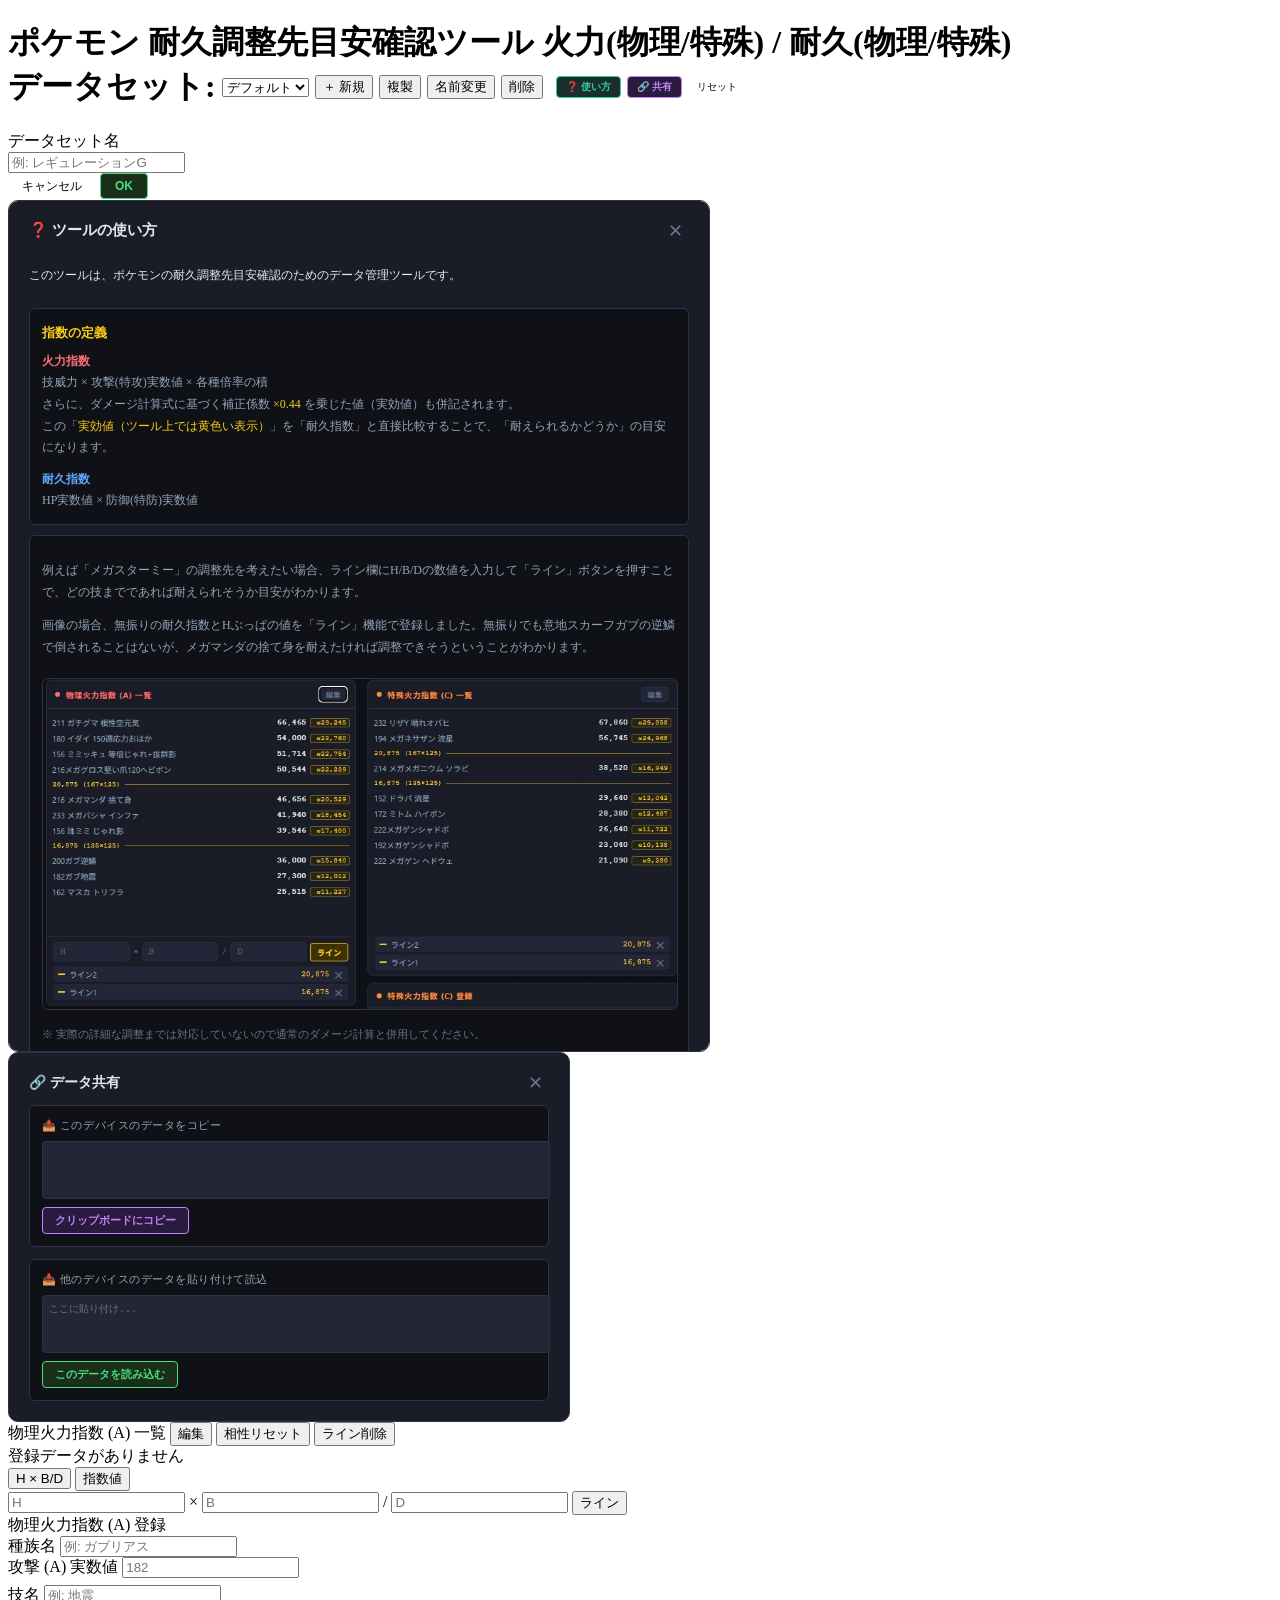
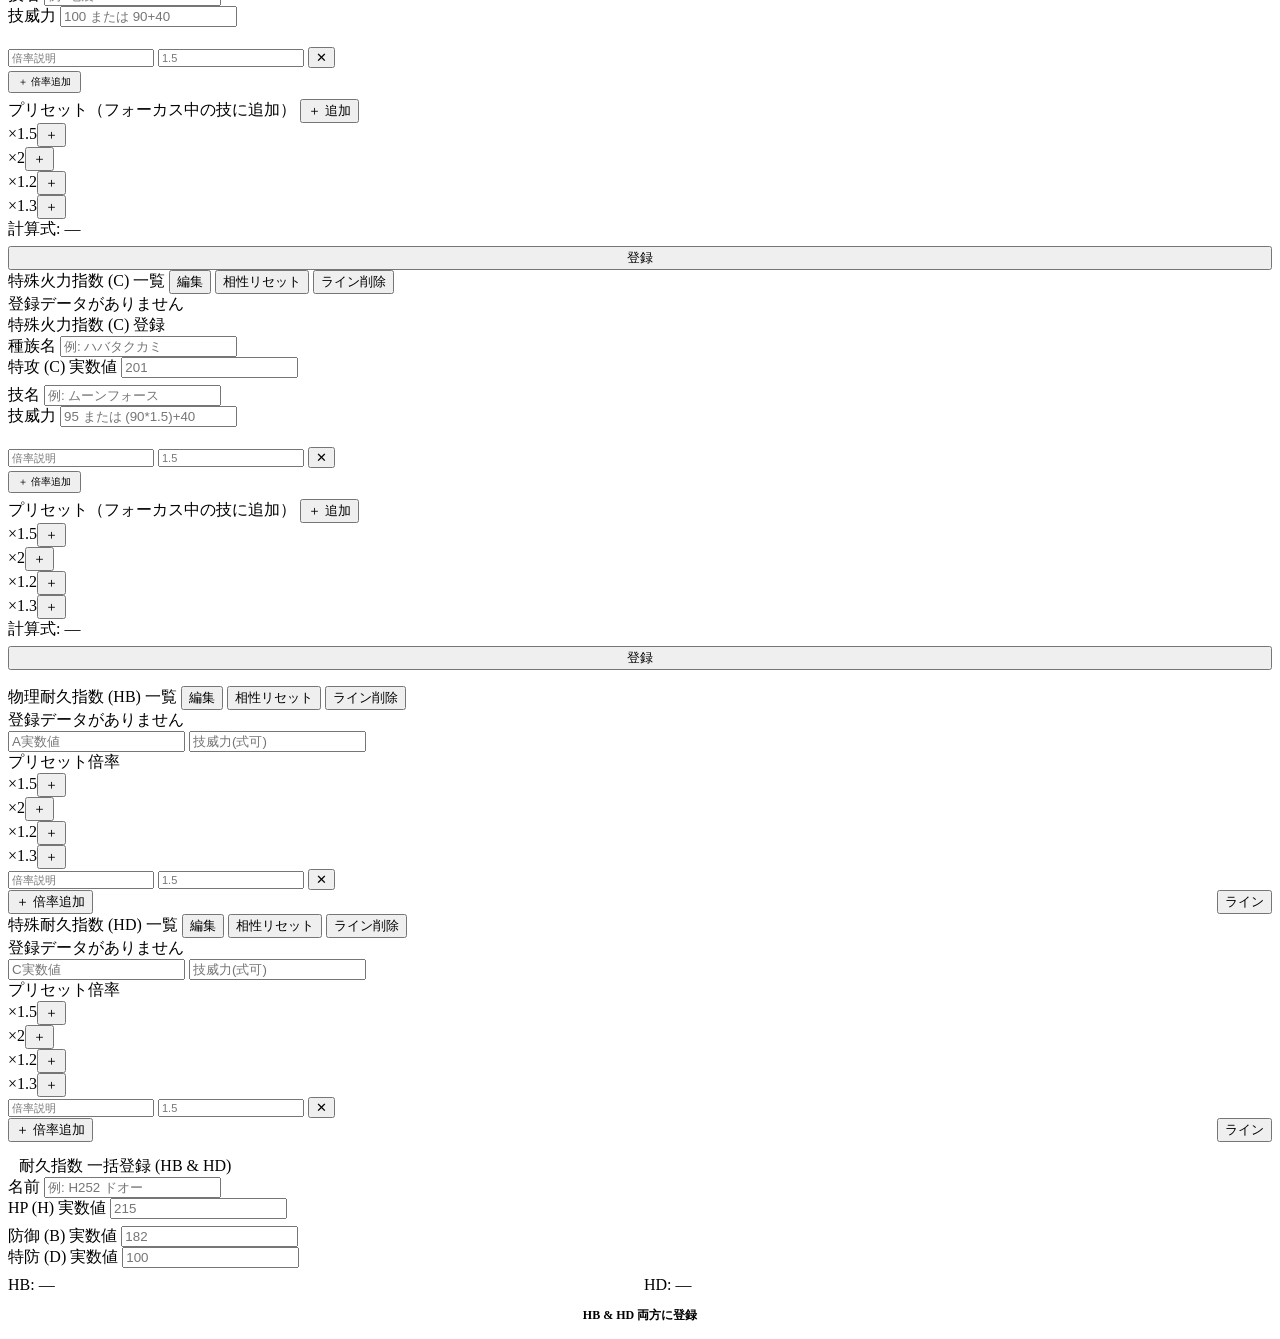
==== commit b71e10bf: "スマホ対応" ====
--- a/pokemon-index-tool.html
+++ b/pokemon-index-tool.html
@@ -4,381 +4,7 @@
 <meta charset="UTF-8">
 <meta name="viewport" content="width=device-width, initial-scale=1.0">
 <title>ポケモン 耐久調整先目安確認ツール</title>
-<style>
-  :root {
-    --bg: #0f1117;
-    --surface: #1a1d27;
-    --surface2: #232636;
-    --border: #2e3247;
-    --accent-atkA: #f87171;   /* 物理火力 */
-    --accent-atkC: #fb923c;   /* 特殊火力 */
-    --accent-defB: #60a5fa;   /* 物理耐久 */
-    --accent-defD: #a78bfa;   /* 特殊耐久 */
-    --dim-atkA: #7f2020;
-    --dim-atkC: #7f3a10;
-    --dim-defB: #1e3a5f;
-    --dim-defD: #3b1f6e;
-    --text: #e2e8f0;
-    --text-muted: #64748b;
-    --text-dim: #94a3b8;
-    --line-color: #facc15;
-    --r: 8px;
-    --mono: 'Courier New', monospace;
-  }
-  * { box-sizing: border-box; margin: 0; padding: 0; }
-  body {
-    background: var(--bg); color: var(--text);
-    font-family: 'Segoe UI', sans-serif; font-size: 14px;
-    min-height: 100vh; padding: 20px;
-  }
-  h1 {
-    font-size: 18px; font-weight: 700; letter-spacing: .05em;
-    margin-bottom: 20px; padding-bottom: 12px;
-    border-bottom: 1px solid var(--border);
-    display: flex; align-items: center; gap: 8px;
-  }
-  h1 .tag {
-    font-size: 11px; background: var(--surface2);
-    border: 1px solid var(--border); border-radius: 4px;
-    padding: 2px 6px; color: var(--text-muted); font-weight: 400;
-  }
-
-  /* 2×2グリッド */
-  .grid {
-    display: grid;
-    grid-template-columns: 1fr 1fr;
-    grid-template-rows: auto auto;
-    gap: 16px;
-    align-items: start;
-  }
-  /* 火力4パネルをフラットな2列グリッドで均等配置 */
-  .grid-atk {
-    display: grid;
-    grid-template-columns: 1fr 1fr;
-    grid-template-rows: auto auto;
-    gap: 16px;
-    /* 各行の高さを左右で揃えるためalign-items: stretchを使用 */
-    align-items: stretch;
-  }
-  .cell { display: contents; }
-
-  /* panel */
-  .panel { background: var(--surface); border: 1px solid var(--border); border-radius: var(--r); overflow: hidden; }
-  .panel-header {
-    display: flex; align-items: center; gap: 4px;
-    padding: 7px 10px; border-bottom: 1px solid var(--border);
-    font-size: 11px; font-weight: 700; letter-spacing: .05em; text-transform: uppercase;
-    flex-shrink: 0;
-  }
-  .panel-header-title { flex: 1; }
-  .panel-header.atkA { color: var(--accent-atkA); }
-  .panel-header.atkC { color: var(--accent-atkC); }
-  .panel-header.defB { color: var(--accent-defB); }
-  .panel-header.defD { color: var(--accent-defD); }
-  .dot { width: 7px; height: 7px; border-radius: 50%; flex-shrink: 0; }
-  .dot.atkA { background: var(--accent-atkA); }
-  .dot.atkC { background: var(--accent-atkC); }
-  .dot.defB { background: var(--accent-defB); }
-  .dot.defD { background: var(--accent-defD); }
-
-
-  /* 火力一覧パネル高さ統一 */
-  .list-panel-atk {
-    display: flex; flex-direction: column;
-  }
-  .list-panel-atk .list-area { flex: 0 0 320px; }
-  .list-panel-atk .line-ctrl { flex-shrink: 0; }
-  .list-panel-atk .ll-wrap   { flex-shrink: 0; }
-  /* list area */
-  .list-area { padding: 8px; height: 320px; overflow-y: auto; }
-  .empty-hint { color: var(--text-muted); font-size: 12px; text-align: center; padding: 28px 0; }
-
-  .bar-row { display: flex; align-items: center; gap: 5px; padding: 3px 0; position: relative; border-radius: 3px; }
-  .bar-row:has(.affinity-btn:hover) { background: #2a2f45; outline: 1px solid #4e5a7a; }
-  .bar-name {
-    font-size: 11px; color: var(--text-dim);
-    flex: 1; min-width: 0;
-    white-space: nowrap; overflow: hidden; text-overflow: clip;
-  }
-  .bar-stats { display: none; }
-  .bar-index {
-    font-family: var(--mono); font-size: 11px; color: var(--text);
-    width: 56px; flex-shrink: 0; text-align: right;
-  }
-
-
-  /* line */
-  .line-row { position: relative; height: 18px; margin: 1px 0; display: flex; align-items: center; gap: 6px; }
-  .lm-label {
-    font-family: var(--mono); font-size: 10px; color: var(--line-color);
-    white-space: nowrap; flex-shrink: 0;
-  }
-  .lm-line { flex: 1; height: 1px; background: var(--line-color); opacity: 0.6; }
-  /* ラインカラーはlineColorで直接指定 */
-
-
-  /* ラインCtrl タブ */
-  .line-ctrl { padding: 7px 10px; border-top: 1px solid var(--border); display: flex; flex-direction: column; gap: 5px; }
-  .line-tabs { display: flex; gap: 4px; }
-  .line-tab {
-    font-size: 10px; padding: 2px 8px; border-radius: 3px; cursor: pointer;
-    background: var(--surface2); color: var(--text-muted); border: 1px solid var(--border);
-    font-weight: 600; transition: color .15s, border-color .15s;
-  }
-  .line-tab.active { color: var(--line-color); border-color: var(--line-color); background: #3d320044; }
-  .line-tab:hover { opacity: .85; transform: none; }
-  .line-inputs { display: flex; gap: 5px; align-items: center; }
-  .line-inputs input[type="number"] { flex: 1; }
-  .line-sep { color: var(--text-muted); font-size: 13px; flex-shrink: 0; font-family: var(--mono); }
-  .ll-wrap { padding: 0 10px 7px; display: flex; flex-direction: column; gap: 3px; max-height: 66px; overflow-y: auto; }
-  .line-item {
-    display: flex; align-items: center; gap: 6px;
-    font-size: 11px; padding: 3px 6px;
-    background: var(--surface2); border-radius: 3px;
-  }
-  .li-bar  { width: 10px; height: 2px; background: var(--line-color); flex-shrink: 0; }
-  .li-name { flex: 1; color: var(--text-dim); overflow: hidden; text-overflow: ellipsis; white-space: nowrap; }
-  .li-val  { font-family: var(--mono); color: var(--line-color); flex-shrink: 0; }
-
-  /* form */
-  .reg-form { padding: 11px; }
-  .fl { display: block; font-size: 11px; color: var(--text-muted); margin: 8px 0 3px; letter-spacing: .04em; }
-  .fl:first-child { margin-top: 0; }
-  .row2 { display: grid; grid-template-columns: 1fr 1fr; gap: 6px; }
-  .g { display: flex; flex-direction: column; gap: 3px; }
-  .g .fl { margin: 0; }
-
-  .stat-pair { display: flex; align-items: center; gap: 5px; }
-  .stat-pair input { flex: 1; }
-  .stat-pair .sep { color: var(--text-muted); font-size: 15px; flex-shrink: 0; font-family: var(--mono); }
-
-  .preview-box {
-    background: var(--surface2); border: 1px solid var(--border);
-    border-radius: 4px; padding: 5px 9px;
-    font-family: var(--mono); font-size: 11px; color: var(--text-dim);
-    margin-top: 7px;
-  }
-  .preview-box .v { color: var(--text); font-weight: bold; }
-  .r { font-size: 14px; font-weight: bold; }
-  .r.atkA { color: var(--accent-atkA); }
-  .r.atkC { color: var(--accent-atkC); }
-  .r.defB { color: var(--accent-defB); }
-  .r.defD { color: var(--accent-defD); }
-
-  /* プリセット倍率エリア */
-  .preset-area {
-    background: var(--bg); border: 1px solid var(--border);
-    border-radius: 5px; padding: 7px 8px; margin-top: 6px;
-  }
-  .preset-header {
-    display: flex; align-items: center; justify-content: space-between;
-    margin-bottom: 6px;
-  }
-  .preset-header-label { font-size: 10px; color: var(--text-muted); letter-spacing: .05em; }
-  .preset-add-row { display: flex; gap: 5px; margin-top: 5px; }
-  .preset-add-row input[type="number"] { width: 80px; font-size: 11px; padding: 3px 6px; }
-
-  .preset-chips { display: flex; flex-wrap: wrap; gap: 4px; }
-  .preset-chip {
-    display: inline-flex; align-items: center; gap: 3px;
-    background: var(--surface2); border: 1px solid var(--border);
-    border-radius: 4px; padding: 2px 6px 2px 7px;
-    font-size: 11px; cursor: default;
-  }
-  .preset-chip-label { color: var(--text-dim); }
-  .preset-chip-val   { font-family: var(--mono); color: var(--text); font-size: 10px; }
-  .preset-chip-add {
-    background: none; border: none; cursor: pointer;
-    font-size: 12px; color: var(--text-muted); padding: 0; line-height: 1;
-    transition: color .1s;
-  }
-  .preset-chip-add:hover { color: var(--text); opacity: 1; transform: none; }
-  .preset-chip-del {
-    background: none; border: none; cursor: pointer;
-    font-size: 11px; color: var(--text-muted); padding: 0 0 0 2px; line-height: 1;
-    transition: color .1s;
-  }
-  .preset-chip-del:hover { color: #f87171; opacity: 1; transform: none; }
-
-  /* mult rows */
-  .mult-list { display: flex; flex-direction: column; gap: 3px; margin-top: 4px; }
-  .mult-row  { display: flex; gap: 5px; align-items: center; }
-  .mult-row input[type="text"]   { flex: 1; font-size: 11px; }
-  .mult-row input[type="number"] { width: 62px; font-size: 11px; }
-
-  /* inputs */
-  input {
-    background: var(--surface2); border: 1px solid var(--border);
-    border-radius: 4px; color: var(--text); font-size: 13px;
-    padding: 5px 8px; width: 100%; outline: none; font-family: inherit;
-    transition: border-color .15s;
-  }
-  input:focus { border-color: #4e5a7a; }
-  input[type="number"] { font-family: var(--mono); }
-
-  /* buttons */
-  button {
-    border: none; border-radius: 4px; cursor: pointer;
-    font-size: 12px; font-family: inherit; font-weight: 600;
-    padding: 6px 12px; letter-spacing: .03em;
-    transition: opacity .15s, transform .1s;
-  }
-  button:hover  { opacity: .85; }
-  button:active { transform: scale(.97); }
-  .btn-atkA  { background: var(--dim-atkA); color: var(--accent-atkA); border: 1px solid var(--accent-atkA); }
-  .btn-atkC  { background: var(--dim-atkC); color: var(--accent-atkC); border: 1px solid var(--accent-atkC); }
-  .btn-defB  { background: var(--dim-defB); color: var(--accent-defB); border: 1px solid var(--accent-defB); }
-  .btn-defD  { background: var(--dim-defD); color: var(--accent-defD); border: 1px solid var(--accent-defD); }
-  .btn-neutral { background: var(--surface2); color: var(--text-dim); border: 1px solid var(--border); }
-  .btn-yellow  { background: #3d3200; color: var(--line-color); border: 1px solid var(--line-color); font-size: 11px; padding: 4px 9px; }
-  .btn-sm  { font-size: 11px; padding: 3px 9px; }
-  .btn-xs  { font-size: 10px; padding: 2px 7px; }
-  .del-btn { background: none; border: none; color: var(--text-muted); cursor: pointer; font-size: 13px; padding: 0 2px; line-height: 1; }
-  .del-btn:hover { color: #f87171; opacity: 1; transform: none; }
-
-  /* 編集モード */
-  .btn-edit-mode {
-    font-size: 9px; padding: 2px 5px;
-    background: var(--surface2); color: var(--text-muted);
-    border: 1px solid var(--border); border-radius: 4px; cursor: pointer;
-    white-space: nowrap; flex-shrink: 0;
-  }
-  .btn-edit-mode:hover { color: var(--text); border-color: #4e5a7a; opacity: 1; transform: none; }
-  .btn-edit-mode.active { color: #f87171; border-color: #f87171; background: #7f202033; }
-
-  .entry-del-btn {
-    display: none; flex-shrink: 0;
-    background: none; border: none; color: #f87171;
-    cursor: pointer; font-size: 12px; padding: 0 2px; line-height: 1;
-  }
-  .edit-mode .entry-del-btn { display: block; }
-  .entry-del-btn:hover { opacity: .7 !important; transform: none; }
-
-  /* 名前インライン編集 */
-  .bar-name-input {
-    display: none; flex: 1; min-width: 0;
-    font-size: 11px; padding: 1px 4px;
-    background: var(--bg); border: 1px solid #4e5a7a;
-    border-radius: 3px; color: var(--text); font-family: inherit;
-  }
-  .edit-mode .bar-name       { display: none; }
-  .edit-mode .bar-name-input { display: block; }
-
-
-
-  /* 実効値バッジ（火力指数の×0.44表示）*/
-  .bar-effective {
-    font-family: var(--mono); font-size: 10px;
-    color: #facc15; background: #3d320055;
-    border: 1px solid #facc1566;
-    border-radius: 3px; padding: 0px 4px;
-    width: 56px; flex-shrink: 0; text-align: right;
-    white-space: nowrap;
-  }
-  /* 倍率ポップアップ */
-  .bar-index-btn {
-    font-family: var(--mono); font-size: 11px; color: var(--text);
-    width: 56px; flex-shrink: 0; text-align: right;
-    background: none; border: none; cursor: pointer;
-    padding: 0; line-height: 1;
-    position: relative;
-  }
-  .bar-index-btn:hover { color: var(--line-color); opacity: 1; transform: none; }
-  .mult-popup {
-    position: absolute; right: 0; top: calc(100% + 4px);
-    background: var(--surface); border: 1px solid var(--border);
-    border-radius: 6px; padding: 8px 10px; z-index: 100;
-    min-width: 160px; box-shadow: 0 4px 16px #0006;
-    display: flex; flex-direction: column; gap: 4px;
-    white-space: nowrap;
-  }
-  .mult-popup-title {
-    font-size: 10px; color: var(--text-muted); letter-spacing: .05em;
-    border-bottom: 1px solid var(--border); padding-bottom: 4px; margin-bottom: 2px;
-  }
-  .mult-popup-row { display: flex; justify-content: space-between; gap: 12px; font-size: 11px; }
-  .mult-popup-label { color: var(--text-dim); }
-  .mult-popup-val   { font-family: var(--mono); color: var(--text); }
-
-  /* 相性変更 */
-  .affinity-btn {
-    font-size: 10px; padding: 1px 6px; flex-shrink: 0;
-    background: var(--surface2); color: var(--text-muted);
-    border: 1px solid var(--border); border-radius: 3px; cursor: pointer;
-    white-space: nowrap;
-  }
-  .affinity-btn:hover { color: var(--text); border-color: #4e5a7a; opacity: 1; transform: none; }
-  .affinity-btn.active { color: #fb923c; border-color: #fb923c; background: #7f3a1022; }
-  .affinity-panel {
-    display: flex; gap: 4px; flex-wrap: wrap;
-    background: var(--surface2); border: 1px solid var(--border);
-    border-radius: 4px; padding: 4px 6px; margin-top: 2px;
-  }
-  .affinity-mult-btn {
-    font-size: 11px; padding: 2px 8px;
-    background: var(--bg); color: var(--text-dim);
-    border: 1px solid var(--border); border-radius: 3px; cursor: pointer;
-    font-family: var(--mono);
-  }
-  .affinity-mult-btn:hover { color: #fb923c; border-color: #fb923c; opacity: 1; transform: none; }
-  .affinity-reset-btn {
-    font-size: 10px; padding: 2px 8px; margin-left: auto;
-    background: #3d320022; color: var(--line-color);
-    border: 1px solid var(--line-color); border-radius: 3px; cursor: pointer;
-  }
-  .affinity-reset-btn:hover { opacity: .8; transform: none; }
-  /* データセット管理 */
-  .dataset-bar {
-    display: flex; align-items: center; gap: 6px;
-    padding: 8px 0 14px; flex-wrap: wrap;
-  }
-  .dataset-label { font-size: 11px; color: var(--text-muted); white-space: nowrap; }
-  .dataset-select {
-    background: var(--surface2); border: 1px solid var(--border);
-    color: var(--text); font-size: 12px; font-family: inherit;
-    padding: 4px 8px; border-radius: 4px; cursor: pointer;
-    outline: none; flex: 1; min-width: 120px; max-width: 260px;
-  }
-  .dataset-select:focus { border-color: #4e5a7a; }
-  .dataset-btn {
-    font-size: 10px; padding: 3px 8px; white-space: nowrap;
-    background: var(--surface2); color: var(--text-muted);
-    border: 1px solid var(--border); border-radius: 4px; cursor: pointer;
-  }
-  .dataset-btn:hover { color: var(--text); border-color: #4e5a7a; opacity: 1; }
-  .dataset-btn.danger:hover { color: #f87171; border-color: #f87171; opacity: 1; }
-
-  /* データセット入力モーダル */
-  .ds-modal-overlay {
-    display: none; position: fixed; inset: 0;
-    background: #000a; z-index: 2000;
-    align-items: center; justify-content: center;
-  }
-  .ds-modal-overlay.open { display: flex; }
-  .ds-modal-box {
-    background: #1a1d27; border: 1px solid #2e3247;
-    border-radius: 10px; padding: 20px;
-    width: min(360px, 90vw); display: flex; flex-direction: column; gap: 12px;
-  }
-  .ds-modal-title { font-size: 14px; font-weight: 700; color: #e2e8f0; }
-  .ds-modal-input {
-    background: #232636; border: 1px solid #2e3247; border-radius: 4px;
-    color: #e2e8f0; font-size: 13px; padding: 7px 10px; width: 100%; outline: none;
-    font-family: inherit;
-  }
-  .ds-modal-input:focus { border-color: #4e5a7a; }
-  .ds-modal-btns { display: flex; gap: 8px; justify-content: flex-end; }
-
-  .share-modal-overlay {
-    display: none;
-    position: fixed; inset: 0;
-    background: #000a; z-index: 1000;
-    align-items: center; justify-content: center;
-  }
-  .share-modal-overlay.open { display: flex; }
-  ::-webkit-scrollbar { width: 4px; }
-  ::-webkit-scrollbar-thumb { background: var(--border); border-radius: 2px; }
-</style>
+<style<link rel="stylesheet" href="style.css">
 </head>
 <body>
 
@@ -782,1120 +408,4 @@
   </div>
 </div>
 
-<script>
-// ===== 数式評価 =====
-function safeEval(expr) {
-  if (!expr || expr.trim() === '') return 0;
-  // 数字・演算子・括弧・小数点のみ許可
-  const sanitized = expr.replace(/[^0-9+\-*/(). ]/g, '');
-  try {
-    const result = Function('"use strict"; return (' + sanitized + ')')();
-    return isFinite(result) ? Math.round(result * 1000) / 1000 : 0;
-  } catch(e) { return 0; }
-}
-
-function prvPow(t) {
-  const raw = document.getElementById(`atk${t}-pow1`)?.value.trim() || '';
-  const prv = document.getElementById(`atk${t}-pow1-prv`);
-  if (!prv) return;
-  // 純粋な数値のみなら非表示
-  if (!raw || /^[0-9.]+$/.test(raw)) { prv.innerHTML = ''; return; }
-
-  const result = safeEval(raw);
-  if (!result) { prv.innerHTML = '<span style="color:#f87171">構文エラー</span>'; return; }
-
-  // 途中式: カッコ内の各グループを個別に評価して "A+B+..." の形に展開
-  // 表示用に * → × 変換
-  const display = raw.replace(/\*/g, '×');
-
-  // トップレベルの加算・減算で分割してそれぞれ評価
-  // 例: (90*1.5)+(40*1.5*2) → ["(90*1.5)", "(40*1.5*2)"]
-  const terms = splitTopLevel(raw);
-  let midStr = '';
-  if (terms.length > 1) {
-    const termVals = terms.map(t => {
-      const v = safeEval(t);
-      return v % 1 === 0 ? v : Math.round(v * 100) / 100;
-    });
-    midStr = termVals.join('+') + ' = ';
-  }
-
-  const finalVal = result % 1 === 0 ? result : Math.round(result * 100) / 100;
-  prv.innerHTML = `<span style="color:var(--text-muted)">${display}</span> = ${midStr}<span style="color:var(--text);font-weight:bold">${finalVal}</span>`;
-}
-
-// トップレベル（括弧の外）の + - で分割
-function splitTopLevel(expr) {
-  const terms = [];
-  let depth = 0, cur = '', i = 0;
-  while (i < expr.length) {
-    const ch = expr[i];
-    if (ch === '(') { depth++; cur += ch; }
-    else if (ch === ')') { depth--; cur += ch; }
-    else if ((ch === '+' || ch === '-') && depth === 0 && cur.trim()) {
-      terms.push(cur.trim());
-      cur = ch === '-' ? '-' : '';
-    } else { cur += ch; }
-    i++;
-  }
-  if (cur.trim()) terms.push(cur.trim());
-  return terms.filter(Boolean);
-}
-
-// ===== ラインカラーパレット =====
-const LINE_COLORS = [
-  '#f87171', // 赤
-  '#60a5fa', // 青
-  '#fb923c', // オレンジ
-  '#a78bfa', // 紫
-  '#34d399', // 緑
-  '#f472b6', // ピンク
-  '#facc15', // 黄
-  '#22d3ee', // シアン
-];
-function getLineColor(type, pairIdx) {
-  // defBとdefDで同じpairIdxなら同じ色
-  return LINE_COLORS[pairIdx % LINE_COLORS.length];
-}
-
-// ===== 状態 =====
-const S = {
-  atkA: { entries: [], lines: [], editMode: false },
-  atkC: { entries: [], lines: [], editMode: false },
-  defB: { entries: [], lines: [], editMode: false },
-  defD: { entries: [], lines: [], editMode: false },
-};
-
-// 共有プリセット（物理・特殊で同じリストを使う）
-let presets = [
-  { label: '1.5', val: 1.5 },
-  { label: '2',   val: 2.0 },
-  { label: '1.2', val: 1.2 },
-  { label: '1.3', val: 1.3 },
-];
-
-// ===== プリセット描画 =====
-function renderPresets() {
-  // 耐久ラインのプリセットチップ
-  ['B','D'].forEach(t => {
-    const el = document.getElementById(`def${t}-preset-chips`);
-    if (!el) return;
-    el.innerHTML = '';
-    presets.forEach((p, i) => {
-      const chip = document.createElement('div');
-      chip.className = 'preset-chip';
-      const valSpan = document.createElement('span');
-      valSpan.className = 'preset-chip-val';
-      valSpan.textContent = `×${p.label}`;
-      chip.appendChild(valSpan);
-      const addBtn = document.createElement('button');
-      addBtn.className = 'preset-chip-add';
-      addBtn.title = '倍率に追加';
-      addBtn.textContent = '＋';
-      addBtn.addEventListener('click', () => applyDefLinePreset(t, i));
-      chip.appendChild(addBtn);
-      el.appendChild(chip);
-    });
-  });
-  ['A','C'].forEach(t => {
-    const el = document.getElementById(`preset-chips-${t}`);
-    el.innerHTML = '';
-    presets.forEach((p, i) => {
-      const chip = document.createElement('div');
-      chip.className = 'preset-chip';
-      const isDeletable = i >= 4;
-
-      const valSpan = document.createElement('span');
-      valSpan.className = 'preset-chip-val';
-      valSpan.textContent = `×${p.label}`;
-      chip.appendChild(valSpan);
-
-      const addBtn = document.createElement('button');
-      addBtn.className = 'preset-chip-add';
-      addBtn.title = '倍率に追加';
-      addBtn.textContent = '＋';
-      addBtn.addEventListener('click', () => applyPreset(t, i));
-      chip.appendChild(addBtn);
-
-      if (isDeletable) {
-        const delBtn = document.createElement('button');
-        delBtn.className = 'preset-chip-del';
-        delBtn.title = 'プリセット削除';
-        delBtn.textContent = '✕';
-        delBtn.addEventListener('click', () => deletePreset(i));
-        chip.appendChild(delBtn);
-      }
-
-      el.appendChild(chip);
-    });
-  });
-}
-
-function togglePresetAdd(t) {
-  const row = document.getElementById(`preset-add-row-${t}`);
-  row.style.display = row.style.display === 'none' ? 'flex' : 'none';
-}
-
-function addPreset(t) {
-  const val = parseFloat(document.getElementById(`preset-add-val-${t}`).value);
-  if (isNaN(val) || val <= 0) { alert('倍率を入力してください'); return; }
-  const label = String(val);
-  presets.push({ label, val });
-  // 大きい順にソート
-  presets.sort((a, b) => b.val - a.val);
-  document.getElementById(`preset-add-val-${t}`).value = '';
-  document.getElementById(`preset-add-row-${t}`).style.display = 'none';
-  renderPresets();
-  saveAll();
-}
-
-function deletePreset(i) {
-  presets.splice(i, 1);
-  renderPresets();
-  saveAll();
-}
-
-// ===== 技ブロック管理 =====
-function makeMoveBlock(t) {
-  const wrap = document.createElement('div');
-  wrap.className = 'move-block';
-  wrap.style.cssText = 'background:var(--bg);border:1px solid var(--border);border-radius:5px;padding:7px 8px;display:flex;flex-direction:column;gap:5px;';
-  wrap.innerHTML = `
-    <div style="display:flex;gap:5px;align-items:center;">
-      <input type="text" placeholder="技名" style="flex:1;font-size:12px;" oninput="prvAtk('${t}')"
-        onkeydown="if(event.key==='Enter'){event.preventDefault();this.closest('.move-block').querySelector('input[type=number]').focus();}">
-      <input type="number" placeholder="威力" min="1" style="width:58px;font-size:12px;font-family:var(--mono);" oninput="prvAtk('${t}')"
-        onkeydown="if(event.key==='Enter'){event.preventDefault();const ml=this.closest('.move-block').querySelector('.mult-list');const ni=ml.querySelector('input[type=number]');if(ni)ni.focus();}">
-      <button class="del-btn" onclick="this.closest('.move-block').remove();prvAtk('${t}')">✕</button>
-    </div>
-    <div class="mult-list" style="gap:3px;">
-      <div class="mult-row">
-        <input type="text" placeholder="倍率説明" style="font-size:11px;">
-        <input type="number" placeholder="1.5" step="0.01" min="0.01" style="font-size:11px;" oninput="prvAtk('${t}')"
-          onkeydown="if(event.key==='Enter'){event.preventDefault();regAtk('${t}');}">
-        <button class="del-btn" onclick="this.parentElement.remove();prvAtk('${t}')">✕</button>
-      </div>
-    </div>
-    <button class="btn-neutral" style="font-size:10px;padding:2px 8px;align-self:flex-start;" onclick="addMultToBlock(this,'${t}')">＋ 倍率追加</button>`;
-  return wrap;
-}
-
-function addMoveBlock(t) {
-  const container = document.getElementById(`atk${t}-moves`);
-  const block = makeMoveBlock(t);
-  container.appendChild(block);
-  block.querySelector('input[type=text]').focus();
-  prvAtk(t);
-}
-
-function addMultToBlock(btn, t) {
-  const ml = btn.closest('.move-block').querySelector('.mult-list');
-  const row = document.createElement('div');
-  row.className = 'mult-row';
-  row.innerHTML = `
-    <input type="text" placeholder="倍率説明" style="font-size:11px;">
-    <input type="number" placeholder="1.0" step="0.01" min="0.01" style="font-size:11px;" oninput="prvAtk('${t}')"
-      onkeydown="if(event.key==='Enter'){event.preventDefault();regAtk('${t}');}">
-    <button class="del-btn" onclick="this.parentElement.remove();prvAtk('${t}')">✕</button>`;
-  ml.appendChild(row);
-}
-
-// プリセット → 技1の倍率欄に追加
-function applyPreset(t, i) {
-  const p = presets[i];
-  const ml = document.getElementById(`atk${t}-mults1`);
-  if (!ml) return;
-  const row = document.createElement('div');
-  row.className = 'mult-row';
-  row.innerHTML = `
-    <input type="text" value="${p.label}" style="font-size:11px;">
-    <input type="number" value="${p.val}" step="0.01" min="0.01" style="font-size:11px;" oninput="prvAtk('${t}')"
-      onkeydown="if(event.key==='Enter'){event.preventDefault();regAtk('${t}');}">
-    <button class="del-btn" onclick="this.parentElement.remove();prvAtk('${t}')">✕</button>`;
-  ml.appendChild(row);
-  prvAtk(t);
-}
-
-// ===== 技ブロックから計算 =====
-function getMoveData(t) {
-  const stat = parseFloat(document.getElementById(`atk${t}-stat`).value) || 0;
-  const moves = [];
-  // 技1（固定）
-  const move1 = document.getElementById(`atk${t}-move1`)?.value.trim() || '';
-  const pow1  = safeEval(document.getElementById(`atk${t}-pow1`)?.value || '0');
-  let mp1 = 1, md1 = [];
-  document.querySelectorAll(`#atk${t}-mults1 .mult-row`).forEach(r => {
-    const ri = r.querySelectorAll('input');
-    const label = ri[0].value.trim();
-    const v = parseFloat(ri[1].value);
-    if (!isNaN(v) && v > 0) { mp1 *= v; md1.push({ label: label || '倍率', val: v }); }
-  });
-  moves.push({ moveName: move1, pow: pow1, mp: mp1, mDetails: md1 });
-  // 技は1つのみ（複数技機能削除済み）
-  return { stat, moves };
-}
-
-function calcMoveBlocks(t) {
-  const { stat, moves } = getMoveData(t);
-  let total = 0;
-  const parts = moves.filter(m => m.pow > 0).map(m => {
-    const val = Math.round(m.pow * stat * m.mp);
-    total += val;
-    return { ...m, stat, val };
-  });
-  return { stat, total, parts };
-}
-
-function addMultToFixed(t, n) {
-  const ml = document.getElementById(`atk${t}-mults${n}`);
-  const row = document.createElement('div');
-  row.className = 'mult-row';
-  row.innerHTML = `
-    <input type="text" placeholder="倍率説明" style="font-size:11px;">
-    <input type="number" placeholder="1.0" step="0.01" min="0.01" style="font-size:11px;" oninput="prvAtk('${t}')"
-      onkeydown="if(event.key==='Enter'){event.preventDefault();regAtk('${t}');}">
-    <button class="del-btn" onclick="this.parentElement.remove();prvAtk('${t}')">✕</button>`;
-  ml.appendChild(row);
-}
-
-function focusFirstMultA(idx, t) {
-  // 技1の最後の倍率数値欄にフォーカス
-  const rows = document.querySelectorAll(`#atk${t}-mults1 .mult-row`);
-  if (rows.length > 0) rows[rows.length-1].querySelectorAll('input')[1]?.focus();
-}
-
-// ===== プレビュー =====
-function prvAtk(t) {
-  const { stat, total, parts } = calcMoveBlocks(t);
-  const cls = `atk${t}`;
-  const str = parts.map(p => {
-    const mStr = p.mDetails.map(d => `×${d.val}`).join('');
-    return `${p.pow}×${stat}${mStr}`;
-  }).join(' + ');
-  document.getElementById(`atk${t}-prv`).innerHTML =
-    `<span class="v">${str || '—'}</span> = <span class="r ${cls}">${total ? total.toLocaleString() : '—'}</span>`;
-}
-
-
-function prvDef(t) {
-  const H  = parseFloat(document.getElementById(`def${t}-H`).value) || 0;
-  const D2 = parseFloat(document.getElementById(`def${t}-${t}`).value) || 0;
-  const res = H * D2;
-  document.getElementById(`def${t}-prv`).innerHTML =
-    `計算式: <span class="v">${H||'?'} × ${D2||'?'}</span> = <span class="r def${t}">${res ? res.toLocaleString() : '—'}</span>`;
-}
-
-// ===== 登録 =====
-function regAtk(t) {
-  const stat    = parseFloat(document.getElementById(`atk${t}-stat`).value);
-  const species = document.getElementById(`atk${t}-species`).value.trim();
-  if (!stat) { alert('実数値を入力してください'); return; }
-  const { total, parts } = calcMoveBlocks(t);
-  if (parts.length === 0 || total === 0) { alert('技威力を入力してください'); return; }
-  const moveNames = parts.map(p => p.moveName).filter(Boolean).join('+');
-  const name = [stat, species, moveNames].filter(Boolean).join(' ') || '名称なし';
-  const statStr = parts.map(p => `${p.pow}-${stat}`).join('+');
-  const key = `atk${t}`;
-  S[key].entries.push({ name, value: total, statStr, stat, parts });
-  S[key].entries.sort((a, b) => b.value - a.value);
-  // リセット
-  document.getElementById(`atk${t}-species`).value = '';
-  document.getElementById(`atk${t}-stat`).value = '';
-  document.getElementById(`atk${t}-move1`).value = '';
-  document.getElementById(`atk${t}-pow1`).value = '';
-  document.getElementById(`atk${t}-mults1`).innerHTML = `<div class="mult-row">
-    <input type="text" placeholder="倍率説明" style="font-size:11px;">
-    <input type="number" placeholder="1.5" step="0.01" min="0.01" style="font-size:11px;" oninput="prvAtk('${t}')"
-      onkeydown="if(event.key==='Enter'){event.preventDefault();regAtk('${t}');}">
-    <button class="del-btn" onclick="this.parentElement.remove();prvAtk('${t}')">✕</button>
-  </div>`;
-  document.getElementById(`atk${t}-prv`).innerHTML = '計算式: <span class="v">—</span>';
-  render(key);
-  saveAll();
-}
-
-function prvDefUnified() {
-  const H = parseFloat(document.getElementById('def-H').value) || 0;
-  const B = parseFloat(document.getElementById('def-B').value) || 0;
-  const D = parseFloat(document.getElementById('def-D').value) || 0;
-  const hb = H * B, hd = H * D;
-  document.getElementById('def-prv-B').innerHTML =
-    `HB: <span class="v">${H||'?'} × ${B||'?'}</span> = <span class="r defB">${hb ? hb.toLocaleString() : '—'}</span>`;
-  document.getElementById('def-prv-D').innerHTML =
-    `HD: <span class="v">${H||'?'} × ${D||'?'}</span> = <span class="r defD">${hd ? hd.toLocaleString() : '—'}</span>`;
-}
-
-function regDefUnified() {
-  const H    = parseFloat(document.getElementById('def-H').value);
-  const B    = parseFloat(document.getElementById('def-B').value);
-  const D    = parseFloat(document.getElementById('def-D').value);
-  const label = document.getElementById('def-name').value.trim();
-  if (!H || !B || !D) { alert('H・B・D すべて入力してください'); return; }
-
-  const nameB = `${H}-${B}${label ? ' ' + label : ''}`;
-  const nameD = `${H}-${D}${label ? ' ' + label : ''}`;
-
-  // HBに登録
-  S.defB.entries.push({ name: nameB, value: H * B, statStr: `${H}-${B}` });
-  S.defB.entries.sort((a, b) => b.value - a.value);
-  // HDに登録
-  S.defD.entries.push({ name: nameD, value: H * D, statStr: `${H}-${D}` });
-  S.defD.entries.sort((a, b) => b.value - a.value);
-
-  // リセット
-  ['def-name','def-H','def-B','def-D'].forEach(id => document.getElementById(id).value = '');
-  document.getElementById('def-prv-B').innerHTML = 'HB: <span class="v">—</span>';
-  document.getElementById('def-prv-D').innerHTML = 'HD: <span class="v">—</span>';
-
-  render('defB'); render('defD');
-  saveAll();
-}
-
-function regDef(t) {
-  const H  = parseFloat(document.getElementById(`def${t}-H`).value);
-  const D2 = parseFloat(document.getElementById(`def${t}-${t}`).value);
-  const name = document.getElementById(`def${t}-name`).value.trim() || '名称なし';
-  if (!H || !D2) { alert('実数値を入力してください'); return; }
-  const value = H * D2;
-  const statStr = `${H}-${D2}`;
-  const key = `def${t}`;
-  S[key].entries.push({ name, value, statStr });
-  S[key].entries.sort((a, b) => b.value - a.value);
-  [`def${t}-name`, `def${t}-H`, `def${t}-${t}`].forEach(id => document.getElementById(id).value = '');
-  document.getElementById(`def${t}-prv`).innerHTML = '計算式: <span class="v">—</span>';
-  render(key);
-  saveAll();
-}
-
-// ===== ライン =====
-function addLine(type) {
-  const val  = parseFloat(document.getElementById(`${type}-lv`).value);
-  if (isNaN(val)) { alert('指数値を入力してください'); return; }
-  const name = `ライン${S[type].lines.length + 1}`;
-  S[type].lines.push({ name, value: val });
-  S[type].lines.sort((a, b) => b.value - a.value);
-  document.getElementById(`${type}-lv`).value = '';
-  render(type); renderLL(type);
-  saveAll();
-}
-
-function switchAtkLineTab(mode) {
-  document.getElementById('atk-inputs-hb').style.display  = mode === 'hb'  ? 'flex' : 'none';
-  document.getElementById('atk-inputs-idx').style.display = mode === 'idx' ? 'flex' : 'none';
-  document.getElementById('atk-tab-hb').classList.toggle('active',  mode === 'hb');
-  document.getElementById('atk-tab-idx').classList.toggle('active', mode === 'idx');
-}
-
-function addLineAtkIdx() {
-  const vA = parseFloat(document.getElementById('atkA-lv').value);
-  const vC = parseFloat(document.getElementById('atkC-lv').value);
-  if (isNaN(vA) && isNaN(vC)) { alert('少なくとも一方の指数値を入力してください'); return; }
-  if (!isNaN(vA)) {
-    S.atkA.lines.push({ name: `ライン${S.atkA.lines.length + 1}`, value: vA });
-    S.atkA.lines.sort((a, b) => b.value - a.value);
-    render('atkA'); renderLL('atkA');
-  }
-  if (!isNaN(vC)) {
-    S.atkC.lines.push({ name: `ライン${S.atkC.lines.length + 1}`, value: vC });
-    S.atkC.lines.sort((a, b) => b.value - a.value);
-    render('atkC'); renderLL('atkC');
-  }
-  document.getElementById('atkA-lv').value = '';
-  document.getElementById('atkC-lv').value = '';
-  saveAll();
-}
-
-function addLineAtkUnified() {
-  const H = parseFloat(document.getElementById('atk-line-H').value);
-  const B = parseFloat(document.getElementById('atk-line-B').value);
-  const D = parseFloat(document.getElementById('atk-line-D').value);
-  if (isNaN(H) || isNaN(B) || isNaN(D)) { alert('H・B・D すべて入力してください'); return; }
-
-  const nameA = `ライン${S.atkA.lines.length + 1}`;
-  const nameC = `ライン${S.atkC.lines.length + 1}`;
-
-  S.atkA.lines.push({ name: nameA, value: H * B, statStr: `${H}×${B}` });
-  S.atkA.lines.sort((a, b) => b.value - a.value);
-  S.atkC.lines.push({ name: nameC, value: H * D, statStr: `${H}×${D}` });
-  S.atkC.lines.sort((a, b) => b.value - a.value);
-
-  document.getElementById('atk-line-H').value = '';
-  document.getElementById('atk-line-B').value = '';
-  document.getElementById('atk-line-D').value = '';
-
-  render('atkA'); renderLL('atkA');
-  render('atkC'); renderLL('atkC');
-  saveAll();
-}
-
-function addLineHB(type) {
-  const H = parseFloat(document.getElementById(`${type}-lv-H`).value);
-  const B = parseFloat(document.getElementById(`${type}-lv-B`).value);
-  if (isNaN(H) || isNaN(B)) { alert('HP と 防御/特防を入力してください'); return; }
-  const val  = H * B;
-  const name = `ライン${S[type].lines.length + 1}`;
-  S[type].lines.push({ name, value: val, statStr: `${H}×${B}` });
-  S[type].lines.sort((a, b) => b.value - a.value);
-  document.getElementById(`${type}-lv-H`).value = '';
-  document.getElementById(`${type}-lv-B`).value = '';
-  render(type); renderLL(type);
-  saveAll();
-}
-
-function switchLineTab(type, mode) {
-  document.getElementById(`${type}-inputs-idx`).style.display = mode === 'idx' ? 'flex' : 'none';
-  document.getElementById(`${type}-inputs-hb`).style.display  = mode === 'hb'  ? 'flex' : 'none';
-  document.getElementById(`${type}-tab-idx`).classList.toggle('active', mode === 'idx');
-  document.getElementById(`${type}-tab-hb`).classList.toggle('active',  mode === 'hb');
-}
-function removeLine(type, i) {
-  S[type].lines.splice(i, 1);
-  render(type); renderLL(type);
-  saveAll();
-}
-
-// ===== 編集モード =====
-function toggleEdit(type) {
-  S[type].editMode = !S[type].editMode;
-  const btn = document.getElementById(`${type}-edit-btn`);
-  btn.textContent = S[type].editMode ? '完了' : '編集';
-  btn.classList.toggle('active', S[type].editMode);
-  render(type);
-}
-function removeEntry(type, i) {
-  S[type].entries.splice(i, 1);
-  render(type);
-  saveAll();
-}
-
-// ===== データ保存（JSONエクスポート）=====
-// ===== データセット管理 =====
-// ストレージ構造: { currentId, datasets: { id: { name, data } } }
-const STORAGE_KEY = 'pokemon-index-tool-v6';
-
-let DS = {
-  currentId: null,
-  datasets: {}
-};
-
-function genId() { return 'ds_' + Date.now() + '_' + Math.random().toString(36).slice(2,7); }
-
-function buildData() {
-  return {
-    version: 1,
-    atkA: { entries: S.atkA.entries, lines: S.atkA.lines },
-    atkC: { entries: S.atkC.entries, lines: S.atkC.lines },
-    defB: { entries: S.defB.entries, lines: S.defB.lines },
-    defD: { entries: S.defD.entries, lines: S.defD.lines },
-  };
-}
-
-function applyData(data) {
-  if (!data) return false;
-  ['atkA','atkC','defB','defD'].forEach(t => {
-    S[t].entries = (data[t] && data[t].entries) || [];
-    S[t].lines   = (data[t] && data[t].lines)   || [];
-  });
-  return true;
-}
-
-// 現在のデータセットを保存してlocalStorageに書き込む
-function saveAll() {
-  if (DS.currentId && DS.datasets[DS.currentId]) {
-    DS.datasets[DS.currentId].data = buildData();
-  }
-  try { localStorage.setItem(STORAGE_KEY, JSON.stringify(DS)); } catch(e) {}
-}
-
-// ドロップダウン再描画
-function renderDatasetSelect() {
-  const sel = document.getElementById('dataset-select');
-  sel.innerHTML = '';
-  Object.entries(DS.datasets).forEach(([id, ds]) => {
-    const opt = document.createElement('option');
-    opt.value = id;
-    opt.textContent = ds.name;
-    if (id === DS.currentId) opt.selected = true;
-    sel.appendChild(opt);
-  });
-}
-
-// データセット切り替え
-function switchDataset(id) {
-  // 現在のデータを保存してから切り替え
-  if (DS.currentId && DS.datasets[DS.currentId]) {
-    DS.datasets[DS.currentId].data = buildData();
-  }
-  DS.currentId = id;
-  applyData(DS.datasets[id] ? DS.datasets[id].data : null);
-  saveAll();
-  renderPresets();
-  ['atkA','atkC','defB','defD'].forEach(t => { render(t); renderLL(t); });
-}
-
-// ===== データセット入力モーダル =====
-let _dsModalCallback = null;
-
-function openDsModal(title, defaultVal, callback) {
-  document.getElementById('ds-modal-title').textContent = title;
-  const input = document.getElementById('ds-modal-input');
-  input.value = defaultVal || '';
-  _dsModalCallback = callback;
-  document.getElementById('ds-modal').classList.add('open');
-  setTimeout(() => { input.focus(); input.select(); }, 50);
-}
-
-function dsModalOk() {
-  const val = document.getElementById('ds-modal-input').value.trim();
-  document.getElementById('ds-modal').classList.remove('open');
-  if (val && _dsModalCallback) _dsModalCallback(val);
-  _dsModalCallback = null;
-}
-
-function dsModalCancel() {
-  document.getElementById('ds-modal').classList.remove('open');
-  _dsModalCallback = null;
-}
-
-// 新規データセット作成
-function newDataset() {
-  openDsModal('新規データセット名', 'レギュレーション', (name) => {
-    if (DS.currentId && DS.datasets[DS.currentId]) {
-      DS.datasets[DS.currentId].data = buildData();
-    }
-    const id = genId();
-    DS.datasets[id] = { name, data: { version:1, atkA:{entries:[],lines:[]}, atkC:{entries:[],lines:[]}, defB:{entries:[],lines:[]}, defD:{entries:[],lines:[]} } };
-    DS.currentId = id;
-    applyData(DS.datasets[id].data);
-    saveAll(); renderDatasetSelect(); renderPresets();
-    ['atkA','atkC','defB','defD'].forEach(t => { render(t); renderLL(t); });
-  });
-}
-
-// 現在のデータセットを複製
-function duplicateDataset() {
-  if (!DS.currentId) return;
-  DS.datasets[DS.currentId].data = buildData();
-  const srcName = DS.datasets[DS.currentId].name;
-  openDsModal('複製後の名前', srcName + ' (コピー)', (name) => {
-    const id = genId();
-    DS.datasets[id] = { name, data: JSON.parse(JSON.stringify(DS.datasets[DS.currentId].data)) };
-    DS.currentId = id;
-    applyData(DS.datasets[id].data);
-    saveAll(); renderDatasetSelect(); renderPresets();
-    ['atkA','atkC','defB','defD'].forEach(t => { render(t); renderLL(t); });
-  });
-}
-
-// 名前変更
-function renameDataset() {
-  if (!DS.currentId) return;
-  const name = DS.datasets[DS.currentId].name;
-  openDsModal('データセット名を変更', name, (newName) => {
-    DS.datasets[DS.currentId].name = newName;
-    saveAll(); renderDatasetSelect();
-  });
-}
-
-// 削除
-function deleteDataset() {
-  if (!DS.currentId) return;
-  const ids = Object.keys(DS.datasets);
-  if (ids.length <= 1) { alert('最後のデータセットは削除できません'); return; }
-  if (!confirm(`「${DS.datasets[DS.currentId].name}」を削除しますか？`)) return;
-  delete DS.datasets[DS.currentId];
-  const remaining = Object.keys(DS.datasets);
-  DS.currentId = remaining[0];
-  applyData(DS.datasets[DS.currentId].data);
-  saveAll();
-  renderDatasetSelect();
-  renderPresets();
-  ['atkA','atkC','defB','defD'].forEach(t => { render(t); renderLL(t); });
-}
-
-// 初回ロード
-function loadAll() {
-  try {
-    const raw = localStorage.getItem(STORAGE_KEY);
-    if (raw) {
-      const saved = JSON.parse(raw);
-      if (saved.datasets && Object.keys(saved.datasets).length > 0) {
-        DS = saved;
-        // currentIdが存在しない場合は最初のIDに
-        if (!DS.datasets[DS.currentId]) DS.currentId = Object.keys(DS.datasets)[0];
-        applyData(DS.datasets[DS.currentId].data);
-        return true;
-      }
-    }
-  } catch(e) {}
-  // 初回: デフォルトデータセットを作成
-  const id = genId();
-  DS.datasets[id] = { name: 'デフォルト', data: { version:1, atkA:{entries:[],lines:[]}, atkC:{entries:[],lines:[]}, defB:{entries:[],lines:[]}, defD:{entries:[],lines:[]} } };
-  DS.currentId = id;
-
-  // 旧バージョン(v5)のデータがあれば移行
-  try {
-    const oldRaw = localStorage.getItem('pokemon-index-tool-v5');
-    if (oldRaw) {
-      const oldData = JSON.parse(oldRaw);
-      DS.datasets[id].data = oldData;
-      DS.datasets[id].name = 'デフォルト（移行済み）';
-      applyData(oldData);
-    }
-  } catch(e) {}
-  return false;
-}
-
-function exportData() {
-  const json = JSON.stringify(buildData(), null, 2);
-  const blob = new Blob([json], { type: 'application/json' });
-  const url  = URL.createObjectURL(blob);
-  const a    = document.createElement('a');
-  const ts   = new Date().toISOString().slice(0,10);
-  a.href = url; a.download = `pokemon-index-${ts}.json`;
-  a.click(); URL.revokeObjectURL(url);
-}
-
-function importData(event) {
-  const file = event.target.files[0];
-  if (!file) return;
-  const reader = new FileReader();
-  reader.onload = e => {
-    try {
-      const data = JSON.parse(e.target.result);
-      applyData(data);
-      saveAll();
-      renderPresets();
-      ['atkA','atkC','defB','defD'].forEach(t => { render(t); renderLL(t); });
-      alert('データを読み込みました');
-    } catch(err) { alert('読み込みに失敗しました'); }
-    event.target.value = '';
-  };
-  reader.readAsText(file);
-}
-
-// ===== データリセット（現在のデータセットのみ）=====
-function resetAll() {
-  if (!confirm('現在のデータセットのデータをすべて削除しますか？')) return;
-  ['atkA','atkC','defB','defD'].forEach(t => { S[t].entries = []; S[t].lines = []; });
-  presets = [
-    { label: '1.5', val: 1.5 },
-    { label: '2',   val: 2.0 },
-    { label: '1.2', val: 1.2 },
-    { label: '1.3', val: 1.3 },
-  ];
-  saveAll();
-  renderPresets();
-  ['atkA','atkC','defB','defD'].forEach(t => { render(t); renderLL(t); });
-}
-
-
-// ===== 使い方モーダル =====
-function openHelpModal() {
-  document.getElementById('help-modal').classList.add('open');
-}
-function closeHelpModal() {
-  document.getElementById('help-modal').classList.remove('open');
-}
-
-// ===== 共有モーダル =====
-function openShareModal() {
-  // 現在のデータを保存してから全データセットをエクスポート
-  if (DS.currentId && DS.datasets[DS.currentId]) {
-    DS.datasets[DS.currentId].data = buildData();
-  }
-  const json = JSON.stringify(DS);
-  document.getElementById('share-export-text').value = json;
-  document.getElementById('share-import-text').value = '';
-  document.getElementById('copy-btn').textContent = 'クリップボードにコピー';
-  document.getElementById('share-modal').classList.add('open');
-}
-
-function closeShareModal() {
-  document.getElementById('share-modal').classList.remove('open');
-}
-
-function copyShareText() {
-  const txt = document.getElementById('share-export-text').value;
-  navigator.clipboard.writeText(txt).then(() => {
-    const btn = document.getElementById('copy-btn');
-    btn.textContent = 'コピーしました ✓';
-    btn.style.color = '#4ade80'; btn.style.borderColor = '#4ade80';
-    setTimeout(() => {
-      btn.textContent = 'クリップボードにコピー';
-      btn.style.color = '#c084fc'; btn.style.borderColor = '#c084fc';
-    }, 2000);
-  }).catch(() => {
-    // clipboard API非対応時はselect
-    const ta = document.getElementById('share-export-text');
-    ta.select(); document.execCommand('copy');
-  });
-}
-
-function pasteImport() {
-  const txt = document.getElementById('share-import-text').value.trim();
-  if (!txt) { alert('データを貼り付けてください'); return; }
-  try {
-    const data = JSON.parse(txt);
-    // 複数データセット形式かどうか判定
-    if (data.datasets && data.currentId) {
-      if (!confirm('すべてのデータセットを上書きインポートします。よろしいですか？')) return;
-      DS = data;
-      if (!DS.datasets[DS.currentId]) DS.currentId = Object.keys(DS.datasets)[0];
-      applyData(DS.datasets[DS.currentId].data);
-      saveAll();
-      renderDatasetSelect();
-    } else {
-      // 旧形式（単一データセット）→ 現在のデータセットに適用
-      applyData(data);
-      saveAll();
-    }
-    renderPresets();
-    ['atkA','atkC','defB','defD'].forEach(t => { render(t); renderLL(t); });
-    closeShareModal();
-    alert('データを読み込みました');
-  } catch(e) { alert('データの形式が正しくありません'); }
-}
-
-// モーダル外クリックで閉じる
-document.addEventListener('DOMContentLoaded', function() {
-  document.getElementById('share-modal').addEventListener('click', function(e) {
-    if (e.target === this) closeShareModal();
-  });
-  document.getElementById('help-modal').addEventListener('click', function(e) {
-    if (e.target === this) closeHelpModal();
-  });
-  // データセットバーの初期化（DOMContentLoaded後に確実に実行）
-  renderDatasetSelect();
-});
-
-// ===== 名前保存（編集モード中のinputからblur/Enterで確定）=====
-function renameSave(type, idx, input) {
-  const v = input.value.trim();
-  if (v) S[type].entries[idx].name = v;
-  else input.value = S[type].entries[idx].name;
-  saveAll();
-}
-
-// ===== 描画 =====
-function render(type) {
-  const area     = document.getElementById(`${type}-list`);
-  const entries  = S[type].entries;
-  const lines    = S[type].lines;
-  const editMode = S[type].editMode;
-
-  if (!entries.length && !lines.length) {
-    area.innerHTML = '<div class="empty-hint">登録データがありません</div>';
-    area.classList.remove('edit-mode');
-    return;
-  }
-  const isAtk = type === 'atkA' || type === 'atkC';
-
-  // 火力側: sortKeyは相性変更込みの実効値(×mult×0.44)
-  const entrySortKey = e => {
-    const mult = e.multiplier || 1;
-    if (isAtk) return Math.round(e.value * mult * 0.44);
-    return Math.round(e.value / mult);
-  };
-  const lineSortKey = l => isAtk ? l.value : l.value;
-
-  const maxVal = Math.max(
-    ...entries.map(e => entrySortKey(e)),
-    ...lines.map(l => lineSortKey(l)),
-    1
-  );
-
-  const items = [
-    ...entries.map((e, i) => ({ ...e, kind: 'entry', idx: i, sortKey: entrySortKey(e) })),
-    ...lines.map(l => ({ ...l, kind: 'line', sortKey: lineSortKey(l) })),
-  ].sort((a, b) => b.sortKey - a.sortKey);
-
-  area.innerHTML = '';
-  editMode ? area.classList.add('edit-mode') : area.classList.remove('edit-mode');
-
-  items.forEach(item => {
-    const pct = Math.max(2, Math.round(item.value / maxVal * 100));
-    if (item.kind === 'entry') {
-      const d = document.createElement('div');
-      d.className = 'bar-row';
-      const mult = item.multiplier || 1;
-      // 耐久側は逆数を適用（×2選択→÷2）
-      const dispVal = isAtk
-        ? Math.round(item.value * mult)
-        : Math.round(item.value / mult);
-      const dispEff = isAtk ? Math.round(dispVal * 0.44) : null;
-      const dispEffHtml = isAtk
-        ? `<div class="bar-effective" title="実効値 (×0.44)">≈${dispEff.toLocaleString()}</div>`
-        : '';
-      const multLabel = mult !== 1
-        ? (isAtk ? `×${mult}` : `÷${mult}`)
-        : '';
-      const dispIndex = mult !== 1
-        ? `<span style="color:#fb923c;font-size:10px;font-family:var(--mono);flex-shrink:0;">${multLabel}</span>`
-        : '';
-      const dispIndexEl = isAtk
-        ? `<button class="bar-index-btn" onclick="toggleMultPopup(event,'${type}',${item.idx})" title="クリックで倍率を確認">${dispVal.toLocaleString()}</button>`
-        : `<div class="bar-index">${dispVal.toLocaleString()}</div>`;
-      const affinityId = `affinity-${type}-${item.idx}`;
-      const affinityBtnActive = mult !== 1 ? ' active' : '';
-      d.innerHTML = `
-        <button class="entry-del-btn" onclick="removeEntry('${type}',${item.idx})">✕</button>
-        <div class="bar-name" title="${item.name}">${item.name}</div>
-        <input class="bar-name-input" value="${item.name}"
-          onblur="renameSave('${type}',${item.idx},this)"
-          onkeydown="if(event.key==='Enter'){this.blur()}else if(event.key==='Escape'){this.value=S['${type}'].entries[${item.idx}].name;this.blur()}">
-        ${dispIndex}
-        ${dispIndexEl}
-        ${dispEffHtml}
-        <button class="affinity-btn${affinityBtnActive}" onclick="toggleAffinity(event,'${type}',${item.idx},'${affinityId}')">相性変更</button>`;
-      // 相性パネル（折りたたみ）
-      const panel = document.createElement('div');
-      panel.id = affinityId;
-      panel.className = 'affinity-panel';
-      panel.style.display = 'none';
-      panel.innerHTML = `
-        <button class="affinity-mult-btn" onclick="applyAffinity('${type}',${item.idx},2)">×2</button>
-        <button class="affinity-mult-btn" onclick="applyAffinity('${type}',${item.idx},4)">×4</button>
-        <button class="affinity-mult-btn" onclick="applyAffinity('${type}',${item.idx},0.5)">×1/2</button>
-        <button class="affinity-mult-btn" onclick="applyAffinity('${type}',${item.idx},0.25)">×1/4</button>
-        <button class="affinity-mult-btn" onclick="applyAffinity('${type}',${item.idx},1.5)">×1.5</button>
-        <button class="affinity-reset-btn" onclick="resetAffinity('${type}',${item.idx})">元に戻す</button>`;
-      d.appendChild(panel);
-      area.appendChild(d);
-    } else {
-      const d = document.createElement('div');
-      d.className = 'line-row';
-      const lc = item.lineColor || '#facc15';
-      const labelText = isAtk
-        ? item.value.toLocaleString()
-        : `${item.name} ${item.value.toLocaleString()}`;
-      d.innerHTML = `
-        <div class="lm-label" style="color:${lc}">${labelText}</div>
-        <div class="lm-line" style="background:${lc};opacity:0.7"></div>`;
-      area.appendChild(d);
-    }
-  });
-}
-
-// ===== 耐久パネルのライン（火力実効値から算出）=====
-function getDefLineMult(t) {
-  let mp = 1, parts = [];
-  document.querySelectorAll(`#def${t}-line-mults .mult-row`).forEach(r => {
-    const v = parseFloat(r.querySelectorAll('input')[1].value);
-    if (!isNaN(v) && v > 0) { mp *= v; parts.push(v); }
-  });
-  return { mp, parts };
-}
-
-function prvDefLine(t) {
-  const stat = parseFloat(document.getElementById(`def${t}-line-stat`).value) || 0;
-  const pow  = safeEval(document.getElementById(`def${t}-line-pow`).value || '0');
-  const { mp } = getDefLineMult(t);
-  const eff   = Math.round(pow * stat * mp * 0.44);
-  const eff85 = Math.floor(eff * 0.85);
-  const prv   = document.getElementById(`def${t}-line-prv`);
-  prv.innerHTML = eff
-    ? `<span style="color:#f87171">${eff.toLocaleString()}</span> / <span style="color:#4ade80">${eff85.toLocaleString()}(85%)</span>`
-    : '';
-}
-
-function addDefLineMult(t) {
-  const list = document.getElementById(`def${t}-line-mults`);
-  const row = document.createElement('div');
-  row.className = 'mult-row';
-  row.innerHTML = `
-    <input type="text" placeholder="倍率説明" style="font-size:11px;">
-    <input type="number" placeholder="1.0" step="0.01" min="0.01" style="font-size:11px;" oninput="prvDefLine('${t}')"
-      onkeydown="if(event.key==='Enter'){event.preventDefault();addLineFromAtk('${t}');}">
-    <button class="del-btn" onclick="this.parentElement.remove();prvDefLine('${t}')">✕</button>`;
-  list.appendChild(row);
-}
-
-function focusFirstDefLineMult(t) {
-  const rows = document.querySelectorAll(`#def${t}-line-mults .mult-row`);
-  if (rows.length > 0) {
-    rows[rows.length - 1].querySelectorAll('input')[1]?.focus();
-  }
-}
-
-function applyDefLinePreset(t, i) {
-  const p = presets[i];
-  const list = document.getElementById(`def${t}-line-mults`);
-  const row = document.createElement('div');
-  row.className = 'mult-row';
-  row.innerHTML = `
-    <input type="text" value="${p.label}" style="font-size:11px;">
-    <input type="number" value="${p.val}" step="0.01" min="0.01" style="font-size:11px;" oninput="prvDefLine('${t}')"
-      onkeydown="if(event.key==='Enter'){event.preventDefault();addLineFromAtk('${t}');}">
-    <button class="del-btn" onclick="this.parentElement.remove();prvDefLine('${t}')">✕</button>`;
-  list.appendChild(row);
-  prvDefLine(t);
-}
-
-function switchDefLineMode(t, mode) {
-  document.getElementById(`def${t}-mode-calc`).style.display = mode === 'calc' ? '' : 'none';
-  document.getElementById(`def${t}-mode-eff`).style.display  = mode === 'eff'  ? '' : 'none';
-  document.getElementById(`def${t}-tab-calc`).classList.toggle('active', mode === 'calc');
-  document.getElementById(`def${t}-tab-eff`).classList.toggle('active',  mode === 'eff');
-}
-
-function addLineFromEff(t) {
-  const eff = parseFloat(document.getElementById(`def${t}-line-eff`).value);
-  if (isNaN(eff) || eff <= 0) { alert('実効値を入力してください'); return; }
-  const eff85 = Math.floor(eff * 0.85);
-  const type = t === 'B' ? 'defB' : 'defD';
-  const color = LINE_COLORS[window._defLinePairCount[t] % LINE_COLORS.length];
-  window._defLinePairCount[t]++;
-  S[type].lines.push({ name: `${eff}(最高乱)`,  value: eff,   lineColor: color });
-  S[type].lines.push({ name: `${eff}(最低乱)`, value: eff85, lineColor: color });
-  S[type].lines.sort((a, b) => b.value - a.value);
-  document.getElementById(`def${t}-line-eff`).value = '';
-  render(type); renderLL(type); saveAll();
-}
-
-// ペア登録カウンター（色の割り当て用）
-if (!window._defLinePairCount) window._defLinePairCount = { B: 0, D: 0 };
-
-function addLineFromAtk(t) {
-  const stat = parseFloat(document.getElementById(`def${t}-line-stat`).value);
-  const pow  = safeEval(document.getElementById(`def${t}-line-pow`).value || '0');
-  if (!stat || !pow) { alert('実数値と技威力を入力してください'); return; }
-  const { mp, parts } = getDefLineMult(t);
-  const eff     = Math.round(pow * stat * mp * 0.44);
-  const eff85   = Math.floor(eff * 0.85);
-  const multStr = parts.length ? `×${parts.join('×')}` : '';
-  const type    = t === 'B' ? 'defB' : 'defD';
-  const rawName = parts.length
-    ? `${pow}*${stat}*${parts.join('*')}`
-    : `${pow}*${stat}`;
-  const color   = LINE_COLORS[window._defLinePairCount[t] % LINE_COLORS.length];
-  window._defLinePairCount[t]++;
-  // 最高乱ライン
-  S[type].lines.push({ name: `${rawName}(最高乱)`, value: eff,   statStr: `${pow}×${stat}${multStr}×0.44`,     lineColor: color });
-  // 最低乱ライン（×0.85）
-  S[type].lines.push({ name: `${rawName}(最低乱)`, value: eff85, statStr: `${pow}×${stat}${multStr}×0.44×0.85`, lineColor: color });
-  S[type].lines.sort((a, b) => b.value - a.value);
-  // リセット
-  document.getElementById(`def${t}-line-stat`).value = '';
-  document.getElementById(`def${t}-line-pow`).value  = '';
-  document.getElementById(`def${t}-line-mults`).innerHTML = `<div class="mult-row">
-    <input type="text" placeholder="倍率説明" style="font-size:11px;">
-    <input type="number" placeholder="1.5" step="0.01" min="0.01" style="font-size:11px;" oninput="prvDefLine('${t}')"
-      onkeydown="if(event.key==='Enter'){event.preventDefault();addLineFromAtk('${t}');}">
-    <button class="del-btn" onclick="this.parentElement.remove();prvDefLine('${t}')">✕</button>
-  </div>`;
-  document.getElementById(`def${t}-line-prv`).innerHTML = '';
-  render(type); renderLL(type);
-  saveAll();
-}
-
-// ===== 相性変更 =====
-function toggleAffinity(e, type, idx, panelId) {
-  e.stopPropagation();
-  const panel = document.getElementById(panelId);
-  if (!panel) return;
-  const isOpen = panel.style.display !== 'none';
-  // 他の相性パネルを閉じる
-  document.querySelectorAll('.affinity-panel').forEach(p => p.style.display = 'none');
-  document.querySelectorAll('.affinity-btn').forEach(b => b.classList.remove('open'));
-  panel.style.display = isOpen ? 'none' : 'flex';
-}
-
-function applyAffinity(type, idx, mult) {
-  S[type].entries[idx].multiplier = mult;
-  render(type);
-}
-
-function resetAffinity(type, idx) {
-  delete S[type].entries[idx].multiplier;
-  render(type);
-}
-
-function clearAllLines(type) {
-  S[type].lines = [];
-  // defBとdefDのカウンターをリセット
-  if (type === 'defB') window._defLinePairCount['B'] = 0;
-  if (type === 'defD') window._defLinePairCount['D'] = 0;
-  render(type); renderLL(type);
-  saveAll();
-}
-
-function resetAllAffinity(type) {
-  S[type].entries.forEach(e => delete e.multiplier);
-  render(type);
-}
-
-// ===== 倍率ポップアップ =====
-function toggleMultPopup(e, type, idx) {
-  e.stopPropagation();
-  // 既存のポップアップを閉じる
-  document.querySelectorAll('.mult-popup').forEach(p => p.remove());
-
-  const entry = S[type].entries[idx];
-  const btn = e.currentTarget;
-
-  // 既にこのボタンのポップアップが開いていた場合は閉じるだけ
-  if (btn._popupOpen) { btn._popupOpen = false; return; }
-
-  const parts = entry.parts || (entry.pow ? [{ moveName: '', pow: entry.pow, stat: entry.stat, mDetails: entry.mDetails || [] }] : []);
-  const popup = document.createElement('div');
-  popup.className = 'mult-popup';
-
-  let rows = `<div class="mult-popup-title">内訳　攻撃実数値: ${entry.stat ?? '—'}</div>`;
-  parts.forEach((p, i) => {
-    if (parts.length > 1) rows += `<div class="mult-popup-row" style="color:var(--text-dim);font-size:10px;margin-top:4px;">技${i+1}: ${p.moveName || '—'}</div>`;
-    rows += `<div class="mult-popup-row"><span class="mult-popup-label">技威力</span><span class="mult-popup-val">${p.pow}</span></div>`;
-    if (p.mDetails && p.mDetails.length) {
-      p.mDetails.forEach(d => {
-        rows += `<div class="mult-popup-row"><span class="mult-popup-label">${d.label}</span><span class="mult-popup-val">×${d.val}</span></div>`;
-      });
-    }
-    rows += `<div class="mult-popup-row"><span class="mult-popup-label">小計</span><span class="mult-popup-val">${p.val ? p.val.toLocaleString() : Math.round(p.pow * (entry.stat||0) * (p.mp||1)).toLocaleString()}</span></div>`;
-  });
-  rows += `<div class="mult-popup-row" style="border-top:1px solid var(--border);margin-top:2px;padding-top:4px;"><span class="mult-popup-label">合計指数</span><span class="mult-popup-val">${entry.value.toLocaleString()}</span></div>`;
-  popup.innerHTML = rows;
-
-  btn.style.position = 'relative';
-  btn.appendChild(popup);
-  btn._popupOpen = true;
-
-  // 外クリックで閉じる
-  setTimeout(() => {
-    document.addEventListener('click', function closePopup() {
-      popup.remove(); btn._popupOpen = false;
-      document.removeEventListener('click', closePopup);
-    }, { once: true });
-  }, 0);
-}
-
-function renderLL(type) {
-  const el = document.getElementById(`${type}-ll`);
-  el.innerHTML = '';
-  S[type].lines.forEach((l, i) => {
-    const d = document.createElement('div');
-    d.className = 'line-item';
-    const lcHex = l.lineColor || '#facc15';
-    d.innerHTML = `<div class="li-bar" style="background:${lcHex}"></div>
-      <div class="li-name" style="color:${lcHex}">${l.name}</div>
-      <div class="li-val" style="color:${lcHex}">${l.value.toLocaleString()}</div>
-      <button class="del-btn" onclick="removeLine('${type}',${i})">✕</button>`;
-    el.appendChild(d);
-  });
-}
-
-// ===== 初期化 =====
-function initApp() {
-  loadAll();
-  renderDatasetSelect();
-  renderPresets();
-  ['atkA','atkC','defB','defD'].forEach(t => { render(t); renderLL(t); });
-}
-
-if (document.readyState === 'loading') {
-  document.addEventListener('DOMContentLoaded', initApp);
-} else {
-  initApp();
-}
-</script>
-</body>
-</html>
+<script src="script.js"></script>
--- a/style.css
+++ b/style.css
@@ -0,0 +1,403 @@
+
+  :root {
+    --bg: #0f1117;
+    --surface: #1a1d27;
+    --surface2: #232636;
+    --border: #2e3247;
+    --accent-atkA: #f87171;   /* 物理火力 */
+    --accent-atkC: #fb923c;   /* 特殊火力 */
+    --accent-defB: #60a5fa;   /* 物理耐久 */
+    --accent-defD: #a78bfa;   /* 特殊耐久 */
+    --dim-atkA: #7f2020;
+    --dim-atkC: #7f3a10;
+    --dim-defB: #1e3a5f;
+    --dim-defD: #3b1f6e;
+    --text: #e2e8f0;
+    --text-muted: #64748b;
+    --text-dim: #94a3b8;
+    --line-color: #facc15;
+    --r: 8px;
+    --mono: 'Courier New', monospace;
+  }
+  * { box-sizing: border-box; margin: 0; padding: 0; }
+  body {
+    background: var(--bg); color: var(--text);
+    font-family: 'Segoe UI', sans-serif; font-size: 14px;
+    min-height: 100vh; padding: 20px;
+  }
+  h1 {
+    font-size: 18px; font-weight: 700; letter-spacing: .05em;
+    margin-bottom: 20px; padding-bottom: 12px;
+    border-bottom: 1px solid var(--border);
+    display: flex; align-items: center; gap: 8px;
+  }
+  h1 .tag {
+    font-size: 11px; background: var(--surface2);
+    border: 1px solid var(--border); border-radius: 4px;
+    padding: 2px 6px; color: var(--text-muted); font-weight: 400;
+  }
+
+  /* 2×2グリッド */
+  .grid {
+    display: grid;
+    grid-template-columns: 1fr 1fr;
+    grid-template-rows: auto auto;
+    gap: 16px;
+    align-items: start;
+  }
+  /* 火力4パネルをフラットな2列グリッドで均等配置 */
+  .grid-atk {
+    display: grid;
+    grid-template-columns: 1fr 1fr;
+    grid-template-rows: auto auto;
+    gap: 16px;
+    /* 各行の高さを左右で揃えるためalign-items: stretchを使用 */
+    align-items: stretch;
+  }
+  .cell { display: contents; }
+
+  /* panel */
+  .panel { background: var(--surface); border: 1px solid var(--border); border-radius: var(--r); overflow: hidden; }
+  .panel-header {
+    display: flex; align-items: center; gap: 4px;
+    padding: 7px 10px; border-bottom: 1px solid var(--border);
+    font-size: 11px; font-weight: 700; letter-spacing: .05em; text-transform: uppercase;
+    flex-shrink: 0;
+  }
+  .panel-header-title { flex: 1; }
+  .panel-header.atkA { color: var(--accent-atkA); }
+  .panel-header.atkC { color: var(--accent-atkC); }
+  .panel-header.defB { color: var(--accent-defB); }
+  .panel-header.defD { color: var(--accent-defD); }
+  .dot { width: 7px; height: 7px; border-radius: 50%; flex-shrink: 0; }
+  .dot.atkA { background: var(--accent-atkA); }
+  .dot.atkC { background: var(--accent-atkC); }
+  .dot.defB { background: var(--accent-defB); }
+  .dot.defD { background: var(--accent-defD); }
+
+
+  /* 火力一覧パネル高さ統一 */
+  .list-panel-atk {
+    display: flex; flex-direction: column;
+  }
+  .list-panel-atk .list-area { flex: 0 0 320px; }
+  .list-panel-atk .line-ctrl { flex-shrink: 0; }
+  .list-panel-atk .ll-wrap   { flex-shrink: 0; }
+  /* list area */
+  .list-area { padding: 8px; height: 320px; overflow-y: auto; }
+  .empty-hint { color: var(--text-muted); font-size: 12px; text-align: center; padding: 28px 0; }
+
+  .bar-row { display: flex; align-items: center; gap: 5px; padding: 3px 0; position: relative; border-radius: 3px; }
+  .bar-row:has(.affinity-btn:hover) { background: #2a2f45; outline: 1px solid #4e5a7a; }
+  .bar-name {
+    font-size: 11px; color: var(--text-dim);
+    flex: 1; min-width: 0;
+    white-space: nowrap; overflow: hidden; text-overflow: clip;
+  }
+  .bar-stats { display: none; }
+  .bar-index {
+    font-family: var(--mono); font-size: 11px; color: var(--text);
+    width: 56px; flex-shrink: 0; text-align: right;
+  }
+
+
+  /* line */
+  .line-row { position: relative; height: 18px; margin: 1px 0; display: flex; align-items: center; gap: 6px; }
+  .lm-label {
+    font-family: var(--mono); font-size: 10px; color: var(--line-color);
+    white-space: nowrap; flex-shrink: 0;
+  }
+  .lm-line { flex: 1; height: 1px; background: var(--line-color); opacity: 0.6; }
+  /* ラインカラーはlineColorで直接指定 */
+
+
+  /* ラインCtrl タブ */
+  .line-ctrl { padding: 7px 10px; border-top: 1px solid var(--border); display: flex; flex-direction: column; gap: 5px; }
+  .line-tabs { display: flex; gap: 4px; }
+  .line-tab {
+    font-size: 10px; padding: 2px 8px; border-radius: 3px; cursor: pointer;
+    background: var(--surface2); color: var(--text-muted); border: 1px solid var(--border);
+    font-weight: 600; transition: color .15s, border-color .15s;
+  }
+  .line-tab.active { color: var(--line-color); border-color: var(--line-color); background: #3d320044; }
+  .line-tab:hover { opacity: .85; transform: none; }
+  .line-inputs { display: flex; gap: 5px; align-items: center; }
+  .line-inputs input[type="number"] { flex: 1; }
+  .line-sep { color: var(--text-muted); font-size: 13px; flex-shrink: 0; font-family: var(--mono); }
+  .ll-wrap { padding: 0 10px 7px; display: flex; flex-direction: column; gap: 3px; max-height: 66px; overflow-y: auto; }
+  .line-item {
+    display: flex; align-items: center; gap: 6px;
+    font-size: 11px; padding: 3px 6px;
+    background: var(--surface2); border-radius: 3px;
+  }
+  .li-bar  { width: 10px; height: 2px; background: var(--line-color); flex-shrink: 0; }
+  .li-name { flex: 1; color: var(--text-dim); overflow: hidden; text-overflow: ellipsis; white-space: nowrap; }
+  .li-val  { font-family: var(--mono); color: var(--line-color); flex-shrink: 0; }
+
+  /* form */
+  .reg-form { padding: 11px; }
+  .fl { display: block; font-size: 11px; color: var(--text-muted); margin: 8px 0 3px; letter-spacing: .04em; }
+  .fl:first-child { margin-top: 0; }
+  .row2 { display: grid; grid-template-columns: 1fr 1fr; gap: 6px; }
+  .g { display: flex; flex-direction: column; gap: 3px; }
+  .g .fl { margin: 0; }
+
+  .stat-pair { display: flex; align-items: center; gap: 5px; }
+  .stat-pair input { flex: 1; }
+  .stat-pair .sep { color: var(--text-muted); font-size: 15px; flex-shrink: 0; font-family: var(--mono); }
+
+  .preview-box {
+    background: var(--surface2); border: 1px solid var(--border);
+    border-radius: 4px; padding: 5px 9px;
+    font-family: var(--mono); font-size: 11px; color: var(--text-dim);
+    margin-top: 7px;
+  }
+  .preview-box .v { color: var(--text); font-weight: bold; }
+  .r { font-size: 14px; font-weight: bold; }
+  .r.atkA { color: var(--accent-atkA); }
+  .r.atkC { color: var(--accent-atkC); }
+  .r.defB { color: var(--accent-defB); }
+  .r.defD { color: var(--accent-defD); }
+
+  /* プリセット倍率エリア */
+  .preset-area {
+    background: var(--bg); border: 1px solid var(--border);
+    border-radius: 5px; padding: 7px 8px; margin-top: 6px;
+  }
+  .preset-header {
+    display: flex; align-items: center; justify-content: space-between;
+    margin-bottom: 6px;
+  }
+  .preset-header-label { font-size: 10px; color: var(--text-muted); letter-spacing: .05em; }
+  .preset-add-row { display: flex; gap: 5px; margin-top: 5px; }
+  .preset-add-row input[type="number"] { width: 80px; font-size: 11px; padding: 3px 6px; }
+
+  .preset-chips { display: flex; flex-wrap: wrap; gap: 4px; }
+  .preset-chip {
+    display: inline-flex; align-items: center; gap: 3px;
+    background: var(--surface2); border: 1px solid var(--border);
+    border-radius: 4px; padding: 2px 6px 2px 7px;
+    font-size: 11px; cursor: default;
+  }
+  .preset-chip-label { color: var(--text-dim); }
+  .preset-chip-val   { font-family: var(--mono); color: var(--text); font-size: 10px; }
+  .preset-chip-add {
+    background: none; border: none; cursor: pointer;
+    font-size: 12px; color: var(--text-muted); padding: 0; line-height: 1;
+    transition: color .1s;
+  }
+  .preset-chip-add:hover { color: var(--text); opacity: 1; transform: none; }
+  .preset-chip-del {
+    background: none; border: none; cursor: pointer;
+    font-size: 11px; color: var(--text-muted); padding: 0 0 0 2px; line-height: 1;
+    transition: color .1s;
+  }
+  .preset-chip-del:hover { color: #f87171; opacity: 1; transform: none; }
+
+  /* mult rows */
+  .mult-list { display: flex; flex-direction: column; gap: 3px; margin-top: 4px; }
+  .mult-row  { display: flex; gap: 5px; align-items: center; }
+  .mult-row input[type="text"]   { flex: 1; font-size: 11px; }
+  .mult-row input[type="number"] { width: 62px; font-size: 11px; }
+
+  /* inputs */
+  input {
+    background: var(--surface2); border: 1px solid var(--border);
+    border-radius: 4px; color: var(--text); font-size: 13px;
+    padding: 5px 8px; width: 100%; outline: none; font-family: inherit;
+    transition: border-color .15s;
+  }
+  input:focus { border-color: #4e5a7a; }
+  input[type="number"] { font-family: var(--mono); }
+
+  /* buttons */
+  button {
+    border: none; border-radius: 4px; cursor: pointer;
+    font-size: 12px; font-family: inherit; font-weight: 600;
+    padding: 6px 12px; letter-spacing: .03em;
+    transition: opacity .15s, transform .1s;
+  }
+  button:hover  { opacity: .85; }
+  button:active { transform: scale(.97); }
+  .btn-atkA  { background: var(--dim-atkA); color: var(--accent-atkA); border: 1px solid var(--accent-atkA); }
+  .btn-atkC  { background: var(--dim-atkC); color: var(--accent-atkC); border: 1px solid var(--accent-atkC); }
+  .btn-defB  { background: var(--dim-defB); color: var(--accent-defB); border: 1px solid var(--accent-defB); }
+  .btn-defD  { background: var(--dim-defD); color: var(--accent-defD); border: 1px solid var(--accent-defD); }
+  .btn-neutral { background: var(--surface2); color: var(--text-dim); border: 1px solid var(--border); }
+  .btn-yellow  { background: #3d3200; color: var(--line-color); border: 1px solid var(--line-color); font-size: 11px; padding: 4px 9px; }
+  .btn-sm  { font-size: 11px; padding: 3px 9px; }
+  .btn-xs  { font-size: 10px; padding: 2px 7px; }
+  .del-btn { background: none; border: none; color: var(--text-muted); cursor: pointer; font-size: 13px; padding: 0 2px; line-height: 1; }
+  .del-btn:hover { color: #f87171; opacity: 1; transform: none; }
+
+  /* 編集モード */
+  .btn-edit-mode {
+    font-size: 9px; padding: 2px 5px;
+    background: var(--surface2); color: var(--text-muted);
+    border: 1px solid var(--border); border-radius: 4px; cursor: pointer;
+    white-space: nowrap; flex-shrink: 0;
+  }
+  .btn-edit-mode:hover { color: var(--text); border-color: #4e5a7a; opacity: 1; transform: none; }
+  .btn-edit-mode.active { color: #f87171; border-color: #f87171; background: #7f202033; }
+
+  .entry-del-btn {
+    display: none; flex-shrink: 0;
+    background: none; border: none; color: #f87171;
+    cursor: pointer; font-size: 12px; padding: 0 2px; line-height: 1;
+  }
+  .edit-mode .entry-del-btn { display: block; }
+  .entry-del-btn:hover { opacity: .7 !important; transform: none; }
+
+  /* 名前インライン編集 */
+  .bar-name-input {
+    display: none; flex: 1; min-width: 0;
+    font-size: 11px; padding: 1px 4px;
+    background: var(--bg); border: 1px solid #4e5a7a;
+    border-radius: 3px; color: var(--text); font-family: inherit;
+  }
+  .edit-mode .bar-name       { display: none; }
+  .edit-mode .bar-name-input { display: block; }
+
+
+
+  /* 実効値バッジ（火力指数の×0.44表示）*/
+  .bar-effective {
+    font-family: var(--mono); font-size: 10px;
+    color: #facc15; background: #3d320055;
+    border: 1px solid #facc1566;
+    border-radius: 3px; padding: 0px 4px;
+    width: 56px; flex-shrink: 0; text-align: right;
+    white-space: nowrap;
+  }
+  /* 倍率ポップアップ */
+  .bar-index-btn {
+    font-family: var(--mono); font-size: 11px; color: var(--text);
+    width: 56px; flex-shrink: 0; text-align: right;
+    background: none; border: none; cursor: pointer;
+    padding: 0; line-height: 1;
+    position: relative;
+  }
+  .bar-index-btn:hover { color: var(--line-color); opacity: 1; transform: none; }
+  .mult-popup {
+    position: absolute; right: 0; top: calc(100% + 4px);
+    background: var(--surface); border: 1px solid var(--border);
+    border-radius: 6px; padding: 8px 10px; z-index: 100;
+    min-width: 160px; box-shadow: 0 4px 16px #0006;
+    display: flex; flex-direction: column; gap: 4px;
+    white-space: nowrap;
+  }
+  .mult-popup-title {
+    font-size: 10px; color: var(--text-muted); letter-spacing: .05em;
+    border-bottom: 1px solid var(--border); padding-bottom: 4px; margin-bottom: 2px;
+  }
+  .mult-popup-row { display: flex; justify-content: space-between; gap: 12px; font-size: 11px; }
+  .mult-popup-label { color: var(--text-dim); }
+  .mult-popup-val   { font-family: var(--mono); color: var(--text); }
+
+  /* 相性変更 */
+  .affinity-btn {
+    font-size: 10px; padding: 1px 6px; flex-shrink: 0;
+    background: var(--surface2); color: var(--text-muted);
+    border: 1px solid var(--border); border-radius: 3px; cursor: pointer;
+    white-space: nowrap;
+  }
+  .affinity-btn:hover { color: var(--text); border-color: #4e5a7a; opacity: 1; transform: none; }
+  .affinity-btn.active { color: #fb923c; border-color: #fb923c; background: #7f3a1022; }
+  .affinity-panel {
+    display: flex; gap: 4px; flex-wrap: wrap;
+    background: var(--surface2); border: 1px solid var(--border);
+    border-radius: 4px; padding: 4px 6px; margin-top: 2px;
+  }
+  .affinity-mult-btn {
+    font-size: 11px; padding: 2px 8px;
+    background: var(--bg); color: var(--text-dim);
+    border: 1px solid var(--border); border-radius: 3px; cursor: pointer;
+    font-family: var(--mono);
+  }
+  .affinity-mult-btn:hover { color: #fb923c; border-color: #fb923c; opacity: 1; transform: none; }
+  .affinity-reset-btn {
+    font-size: 10px; padding: 2px 8px; margin-left: auto;
+    background: #3d320022; color: var(--line-color);
+    border: 1px solid var(--line-color); border-radius: 3px; cursor: pointer;
+  }
+  .affinity-reset-btn:hover { opacity: .8; transform: none; }
+  /* データセット管理 */
+  .dataset-bar {
+    display: flex; align-items: center; gap: 6px;
+    padding: 8px 0 14px; flex-wrap: wrap;
+  }
+  .dataset-label { font-size: 11px; color: var(--text-muted); white-space: nowrap; }
+  .dataset-select {
+    background: var(--surface2); border: 1px solid var(--border);
+    color: var(--text); font-size: 12px; font-family: inherit;
+    padding: 4px 8px; border-radius: 4px; cursor: pointer;
+    outline: none; flex: 1; min-width: 120px; max-width: 260px;
+  }
+  .dataset-select:focus { border-color: #4e5a7a; }
+  .dataset-btn {
+    font-size: 10px; padding: 3px 8px; white-space: nowrap;
+    background: var(--surface2); color: var(--text-muted);
+    border: 1px solid var(--border); border-radius: 4px; cursor: pointer;
+  }
+  .dataset-btn:hover { color: var(--text); border-color: #4e5a7a; opacity: 1; }
+  .dataset-btn.danger:hover { color: #f87171; border-color: #f87171; opacity: 1; }
+
+  /* データセット入力モーダル */
+  .ds-modal-overlay {
+    display: none; position: fixed; inset: 0;
+    background: #000a; z-index: 2000;
+    align-items: center; justify-content: center;
+  }
+  .ds-modal-overlay.open { display: flex; }
+  .ds-modal-box {
+    background: #1a1d27; border: 1px solid #2e3247;
+    border-radius: 10px; padding: 20px;
+    width: min(360px, 90vw); display: flex; flex-direction: column; gap: 12px;
+  }
+  .ds-modal-title { font-size: 14px; font-weight: 700; color: #e2e8f0; }
+  .ds-modal-input {
+    background: #232636; border: 1px solid #2e3247; border-radius: 4px;
+    color: #e2e8f0; font-size: 13px; padding: 7px 10px; width: 100%; outline: none;
+    font-family: inherit;
+  }
+  .ds-modal-input:focus { border-color: #4e5a7a; }
+  .ds-modal-btns { display: flex; gap: 8px; justify-content: flex-end; }
+
+  .share-modal-overlay {
+    display: none;
+    position: fixed; inset: 0;
+    background: #000a; z-index: 1000;
+    align-items: center; justify-content: center;
+  }
+  .share-modal-overlay.open { display: flex; }
+  ::-webkit-scrollbar { width: 4px; }
+  ::-webkit-scrollbar-thumb { background: var(--border); border-radius: 2px; }
+
+  @media (max-width: 639px) {
+    body { padding: 12px; }
+
+    h1 { font-size: 15px; margin-bottom: 14px; flex-wrap: wrap; }
+
+    .grid,
+    .grid-atk { grid-template-columns: 1fr; }
+
+    /* display:contentsのcellは1列でそのまま縦積みになるので特別対応不要 */
+
+    .row2 { grid-template-columns: 1fr; }
+
+    /* 一覧エリアの高さをモバイル向けに縮小 */
+    .list-area { height: 220px; }
+    .list-panel-atk .list-area { flex: 0 0 220px; }
+
+    /* データセットバーのボタンを折り返し */
+    .dataset-bar { gap: 5px; }
+    .dataset-select { max-width: 100%; }
+
+    /* ポップアップが画面外にはみ出さないよう左寄せに変更 */
+    .mult-popup { right: auto; left: 0; }
+
+    /* タップしやすいボタンサイズ */
+    button { min-height: 32px; }
+    .btn-edit-mode,
+    .btn-xs { min-height: 26px; }
+  }
